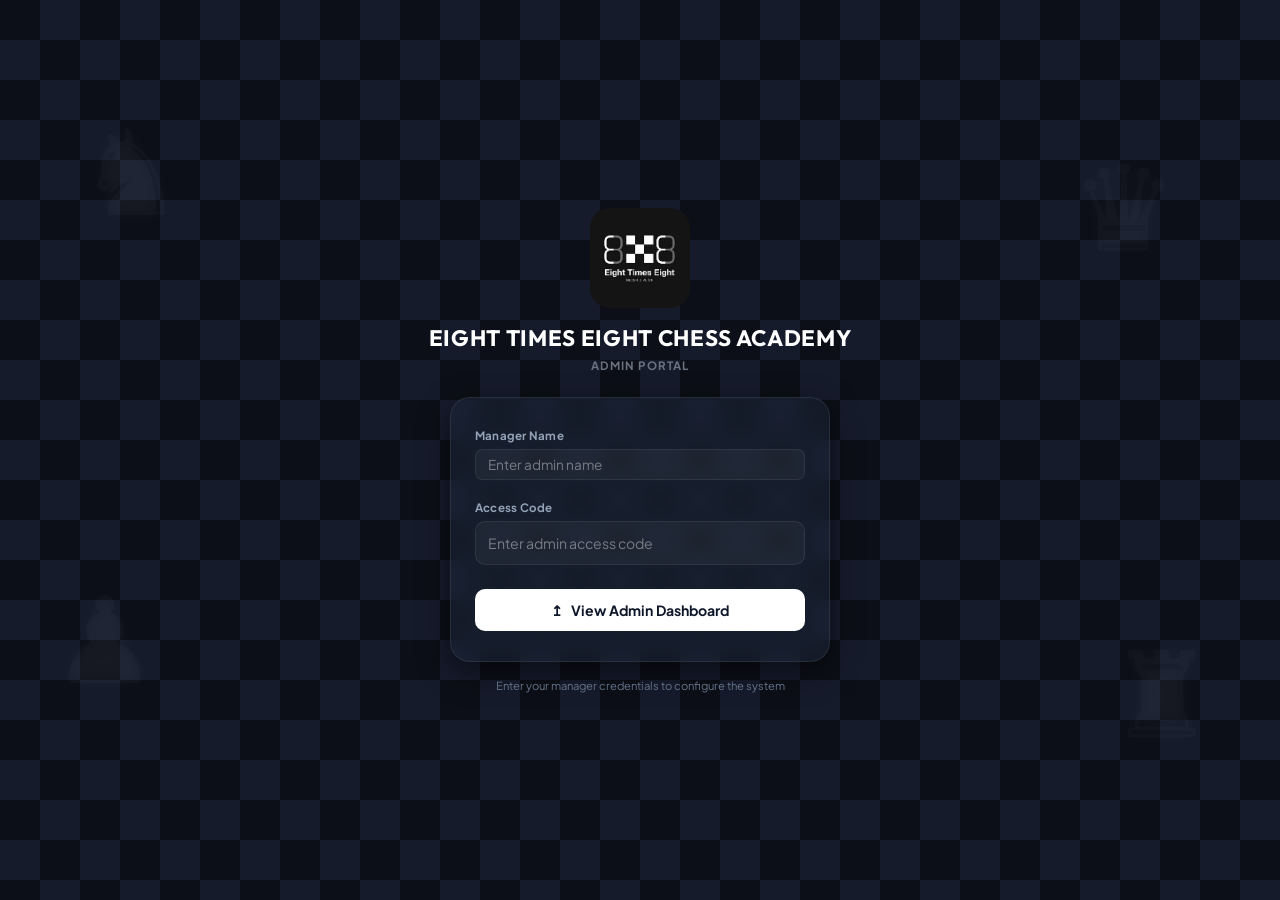
==== admin.html @ 0e896270 "feat: implement Send 1-Hour Reminder modal button and automated WhatsApp booking alert for tutors" ====
<!DOCTYPE html>
<html lang="en">
<head>
  <meta charset="UTF-8">
  <meta name="viewport" content="width=device-width, initial-scale=1.0">
  <title>Eight Times Eight Chess Academy - Admin Portal</title>
  <link rel="icon" type="image/png" href="favicon.png">
  <link rel="stylesheet" href="style.css?v=5">
  <script>
    window.addEventListener('error', function(e) {
      let errorDiv = document.getElementById('global-error-banner');
      if (!errorDiv) {
        errorDiv = document.createElement('div');
        errorDiv.id = 'global-error-banner';
        errorDiv.style.position = 'fixed';
        errorDiv.style.top = '0';
        errorDiv.style.left = '0';
        errorDiv.style.width = '100%';
        errorDiv.style.backgroundColor = '#dc2626';
        errorDiv.style.color = '#ffffff';
        errorDiv.style.padding = '12px 20px';
        errorDiv.style.fontSize = '0.85rem';
        errorDiv.style.fontWeight = '700';
        errorDiv.style.zIndex = '99999';
        errorDiv.style.boxShadow = '0 4px 6px rgba(0,0,0,0.1)';
        document.body.prepend(errorDiv);
      }
      errorDiv.textContent = '⚠️ JS Error: ' + e.message + ' at ' + e.filename + ':' + e.lineno;
    });
  </script>
</head>
<body>

  <!-- Toast Notification Container -->
  <div id="toast-container" class="toast-container"></div>

  <!-- LOGIN SCREEN (Checkered chess theme, default visible) -->
  <div id="login-screen">
    <!-- ♟️ Floating Chess Pieces Background Animation (Login view overlay) -->
    <div class="floating-piece" style="top: 10%; left: 6%; animation: float-slow 14s ease-in-out infinite;">♞</div>
    <div class="floating-piece" style="top: 62%; left: 4%; animation: float-medium 10s ease-in-out infinite; animation-delay: -2s;">♟</div>
    <div class="floating-piece" style="top: 14%; right: 8%; animation: float-fast 8s ease-in-out infinite; animation-delay: -4s;">♛</div>
    <div class="floating-piece" style="top: 68%; right: 5%; animation: float-slow 12s ease-in-out infinite; animation-delay: -6s;">♜</div>
    <div class="floating-piece" style="top: 38%; left: 46%; font-size: 6rem; animation: float-medium 16s ease-in-out infinite; opacity: 0.01;">♚</div>
    <div class="login-header-group">
      <div class="login-brand-logo" id="login-logo-slot">
        <!-- Logo SVG -->
        <svg xmlns="http://www.w3.org/2000/svg" viewBox="0 0 24 24" fill="none" stroke="currentColor" stroke-width="2" stroke-linecap="round" stroke-linejoin="round" style="width: 32px; height: 32px; color: #ffffff;"><rect x="3" y="3" width="18" height="18" rx="2" stroke-width="2"/><path d="M9 3v18"/><path d="M15 3v18"/><path d="M3 9h18"/><path d="M3 15h18"/></svg>
      </div>
      <h1 class="login-title" id="login-brand-name">Eight Times Eight Chess Academy</h1>
      <div class="login-subtitle">Admin Portal</div>
    </div>

    <div class="login-card">
      <form id="login-form">
        <div class="login-form-group">
          <label class="login-label" for="login-tutor-name">Manager Name</label>
          <input type="text" id="login-tutor-name" class="login-input" placeholder="Enter admin name" style="color: #ffffff !important; background: rgba(255, 255, 255, 0.04) !important;" required>
        </div>
        <div class="login-form-group" style="margin-bottom: 24px;">
          <label class="login-label" for="login-access-code">Access Code</label>
          <input type="password" id="login-access-code" class="login-input" placeholder="Enter admin access code" style="color: #ffffff !important; background: rgba(255, 255, 255, 0.04) !important;" required>
        </div>
        <button type="submit" class="login-btn">
          <span>↥</span> View Admin Dashboard
        </button>
      </form>
    </div>
    
    <div class="login-footer-text">
      Enter your manager credentials to configure the system
    </div>
  </div>

  <!-- APP CONTAINER (Hidden initially until admin signs in) -->
  <div id="app-container" style="display: none;">
    
    <!-- Sidebar Navigation -->
    <aside>
      <div class="logo-container">
        <div class="logo-icon" id="sidebar-logo-slot">
          <!-- Logo SVG -->
        </div>
        <div class="logo-text company-name-text">Eight Times Eight...</div>
      </div>
      
      <nav>
        <div class="nav-menu">
          <a class="nav-item active" data-tab="dashboard">
            <svg xmlns="http://www.w3.org/2000/svg" fill="none" viewBox="0 0 24 24" stroke="currentColor">
              <rect x="3" y="3" width="7" height="9" rx="1" stroke-width="2" stroke-linejoin="round"/>
              <rect x="14" y="3" width="7" height="5" rx="1" stroke-width="2" stroke-linejoin="round"/>
              <rect x="14" y="12" width="7" height="9" rx="1" stroke-width="2" stroke-linejoin="round"/>
              <rect x="3" y="16" width="7" height="5" rx="1" stroke-width="2" stroke-linejoin="round"/>
            </svg>
            Dashboard
          </a>
          <a class="nav-item" data-tab="mydemos">
            <svg xmlns="http://www.w3.org/2000/svg" fill="none" viewBox="0 0 24 24" stroke="currentColor">
              <path stroke-linecap="round" stroke-linejoin="round" stroke-width="2" d="M12 6.253v13m0-13C10.832 5.477 9.246 5 7.5 5S4.168 5.477 3 6.253v13C4.168 18.477 5.754 18 7.5 18s3.332.477 4.5 1.253m0-13C13.168 5.477 14.754 5 16.5 5c1.747 0 3.332.477 4.5 1.253v13C19.832 18.477 18.247 18 16.5 18c-1.746 0-3.332.477-4.5 1.253"/>
            </svg>
            All Demos
          </a>
          <a class="nav-item" data-tab="leaderboard">
            <svg xmlns="http://www.w3.org/2000/svg" fill="none" viewBox="0 0 24 24" stroke="currentColor">
              <path stroke-linecap="round" stroke-linejoin="round" stroke-width="2" d="M9 12l2 2 4-4M7.835 4.697a3.42 3.42 0 001.946-.806 3.42 3.42 0 014.438 0 3.42 3.42 0 001.946.806 3.42 3.42 0 013.138 3.138 3.42 3.42 0 00.806 1.946 3.42 3.42 0 010 4.438 3.42 3.42 0 00-.806 1.946 3.42 3.42 0 01-3.138 3.138 3.42 3.42 0 00-1.946.806 3.42 3.42 0 01-4.438 0 3.42 3.42 0 00-1.946-.806 3.42 3.42 0 01-3.138-3.138 3.42 3.42 0 00-.806-1.946 3.42 3.42 0 010-4.438 3.42 3.42 0 00.806-1.946 3.42 3.42 0 013.138-3.138z"/>
            </svg>
            Leaderboard
          </a>

          <!-- Admin Specific menu links -->
          <div class="nav-header">Admin panel</div>
          <a class="nav-item" data-tab="admin-slabs">
            <svg xmlns="http://www.w3.org/2000/svg" fill="none" viewBox="0 0 24 24" stroke="currentColor">
              <path stroke-linecap="round" stroke-linejoin="round" stroke-width="2" d="M12 6V4m0 2a2 2 0 100 4m0-4a2 2 0 110 4m-6 8a2 2 0 100-4m0 4a2 2 0 110-4m0 4v2m0-6V4m6 6v10m6-2a2 2 0 100-4m0 4a2 2 0 110-4m0 4v2m0-6V4"></path>
            </svg>
            Incentive Settings
          </a>
          <a class="nav-item" data-tab="admin-branding">
            <svg xmlns="http://www.w3.org/2000/svg" fill="none" viewBox="0 0 24 24" stroke="currentColor">
              <path stroke-linecap="round" stroke-linejoin="round" stroke-width="2" d="M7 21a4 4 0 01-4-4V5a2 2 0 012-2h4a2 2 0 012 2v12a4 4 0 01-4 4zm0 0h12a2 2 0 002-2v-4a2 2 0 00-2-2h-2.343M11 7.343l1.657-1.657a2 2 0 012.828 0l2.829 2.829a2 2 0 010 2.828l-8.486 8.485M7 17h.01"></path>
            </svg>
            Brand Settings
          </a>
          <a class="nav-item" data-tab="admin-tutors">
            <svg xmlns="http://www.w3.org/2000/svg" fill="none" viewBox="0 0 24 24" stroke="currentColor">
              <path stroke-linecap="round" stroke-linejoin="round" stroke-width="2" d="M12 4.354a4 4 0 110 5.292M15 21H3v-1a6 6 0 0112 0v1zm0 0h6v-1a6 6 0 00-9-5.197M13 7a4 4 0 11-8 0 4 4 0 018 0z"></path>
            </svg>
            Tutor Access
          </a>
          <a class="nav-item" data-tab="admin-timetable">
            <svg xmlns="http://www.w3.org/2000/svg" fill="none" viewBox="0 0 24 24" stroke="currentColor">
              <path stroke-linecap="round" stroke-linejoin="round" stroke-width="2" d="M8 12h.01M12 12h.01M16 12h.01M21 12c0 4.418-4.03 8-9 8a9.863 9.863 0 01-4.255-.949L3 20l1.395-3.72C3.512 15.042 3 13.574 3 12c0-4.418 4.03-8 9-8s9 3.582 9 8z"></path>
            </svg>
            Invite Template
          </a>
        </div>
      </nav>
      
      <!-- Sidebar Profile Card -->
      <div class="sidebar-footer">
        <!-- Tutor select switcher to view individual dashboard stats -->
        <div class="tutor-picker-container" id="admin-tutor-swapper-box" style="margin-bottom:12px;">
          <label class="picker-label" for="tutor-profile-select">View statistics for</label>
          <select id="tutor-profile-select" class="custom-select tutor-select-el"></select>
        </div>

        <div class="profile-card">
          <img class="profile-avatar" id="sidebar-user-avatar" src="" alt="Admin Avatar">
          <div class="profile-info">
            <span class="profile-name" id="sidebar-user-name">Loading...</span>
            <span class="profile-role">Academy Manager</span>
          </div>
        </div>
        
        <div class="signout-btn" id="sidebar-signout-btn">
          <svg xmlns="http://www.w3.org/2000/svg" fill="none" viewBox="0 0 24 24" stroke="currentColor" style="width: 16px; height: 16px;">
            <path stroke-linecap="round" stroke-linejoin="round" stroke-width="2" d="M17 16l4-4m0 0l-4-4m4 4H7m6 4v1a3 3 0 01-3 3H6a3 3 0 01-3-3V7a3 3 0 013-3h4a3 3 0 013 3v1"/>
          </svg>
          Sign out
        </div>
      </div>
    </aside>
    
    <!-- Main Pane -->
    <main>
      
      <header>
        <div class="header-title-area">
          <h1 id="main-header-title">Welcome back, Admin</h1>
          <p id="main-header-subtitle">Academy Dashboard Overview</p>
        </div>
        
        <div style="display: flex; align-items: center; gap: 16px;">
          <div class="date-switcher">
            <button class="date-switcher-btn" id="date-switcher-prev">‹</button>
            <span class="date-switcher-value" id="date-switcher-month">July 2026</span>
            <button class="date-switcher-btn" id="date-switcher-next">›</button>
          </div>
          
          <div class="sync-loader" id="sheets-sync-status" style="display: none;">
            <div class="spinner"></div>
            <span>Syncing Sheets...</span>
          </div>
        </div>
      </header>

      <!-- Warning alert banner -->
      <div class="alert-banner" id="dashboard-alert-banner" style="display: none;">
        <span>⚠️</span>
        <span id="dashboard-alert-text">-</span>
      </div>

      <!-- VIEW: ADMIN DASHBOARD -->
      <section id="dashboard-view" class="view-section active">
        
        <div class="kpi-grid">
          <div class="kpi-card demos-done">
            <div class="kpi-icon-wrapper">
              <svg class="icon" fill="none" viewBox="0 0 24 24" stroke="currentColor"><path stroke-linecap="round" stroke-linejoin="round" d="M9 12l2 2 4-4m6 2a9 9 0 11-18 0 9 9 0 0118 0z"></path></svg>
            </div>
            <div class="kpi-text-group">
              <span class="kpi-title">Demos Done</span>
              <span class="kpi-value" id="dash-demos-done">0</span>
            </div>
          </div>

          <div class="kpi-card demos-converted">
            <div class="kpi-icon-wrapper">
              <svg class="icon" fill="none" viewBox="0 0 24 24" stroke="currentColor"><path stroke-linecap="round" stroke-linejoin="round" d="M13 7h8m0 0v8m0-8l-8 8-4-4-6 6"></path></svg>
            </div>
            <div class="kpi-text-group">
              <span class="kpi-title">Converted Demos</span>
              <span class="kpi-value" id="dash-demos-converted">0</span>
            </div>
          </div>

          <div class="kpi-card demos-not-done">
            <div class="kpi-icon-wrapper">
              <svg class="icon" fill="none" viewBox="0 0 24 24" stroke="currentColor"><path stroke-linecap="round" stroke-linejoin="round" d="M12 8v4l3 3m6-3a9 9 0 11-18 0 9 9 0 0118 0z"></path></svg>
            </div>
            <div class="kpi-text-group">
              <span class="kpi-title">Demos Not Done</span>
              <span class="kpi-value" id="dash-demos-not-done">0</span>
            </div>
          </div>

          <div class="kpi-card demos-cancelled">
            <div class="kpi-icon-wrapper">
              <svg class="icon" fill="none" viewBox="0 0 24 24" stroke="currentColor"><path stroke-linecap="round" stroke-linejoin="round" d="M10 14l2-2m0 0l2-2m-2 2l-2-2m2 2l2 2m7-2a9 9 0 11-18 0 9 9 0 0118 0z"></path></svg>
            </div>
            <div class="kpi-text-group">
              <span class="kpi-title">Demos Cancelled</span>
              <span class="kpi-value" id="dash-demos-cancelled">0</span>
            </div>
          </div>

          <div class="kpi-card current-slab">
            <div class="kpi-icon-wrapper">
              <span class="currency-symbol" style="font-size:1.2rem; font-weight:700;">₹</span>
            </div>
            <div class="kpi-text-group">
              <span class="kpi-title">Current Slab</span>
              <span class="kpi-value" id="dash-current-slab">₹0</span>
            </div>
          </div>

          <div class="kpi-card incentive-earned">
            <div class="kpi-icon-wrapper">
              <svg class="icon" fill="none" viewBox="0 0 24 24" stroke="currentColor"><path stroke-linecap="round" stroke-linejoin="round" d="M12 8c-1.657 0-3 .895-3 2s1.343 2 3 2 3 .895 3 2-1.343 2-3 2m0-8c1.11 0 2.08.402 2.599 1M12 8V7m0 1v8m0 0v1m0-1c-1.11 0-2.08-.402-2.599-1M21 12a9 9 0 11-18 0 9 9 0 0118 0z"></path></svg>
            </div>
            <div class="kpi-text-group">
              <span class="kpi-title">Incentive Earned</span>
              <span class="kpi-value" id="dash-incentive-earned">₹0</span>
            </div>
          </div>

          <div class="kpi-card today-demos">
            <div class="kpi-icon-wrapper">
              <svg class="icon" fill="none" viewBox="0 0 24 24" stroke="currentColor"><path stroke-linecap="round" stroke-linejoin="round" d="M8 7V3m8 4V3m-9 8h10M5 21h14a2 2 0 002-2V7a2 2 0 00-2-2H5a2 2 0 00-2 2v12a2 2 0 002 2z"></path></svg>
            </div>
            <div class="kpi-text-group">
              <span class="kpi-title">Today's Demos</span>
              <span class="kpi-value" id="dash-today-demos">0</span>
            </div>
          </div>

          <div class="kpi-card total-demos">
            <div class="kpi-icon-wrapper">
              <svg class="icon" fill="none" viewBox="0 0 24 24" stroke="currentColor"><path stroke-linecap="round" stroke-linejoin="round" d="M9 12l2 2 4-4M7.835 4.697a3.42 3.42 0 001.946-.806 3.42 3.42 0 014.438 0 3.42 3.42 0 001.946.806 3.42 3.42 0 013.138 3.138 3.42 3.42 0 00.806 1.946 3.42 3.42 0 010 4.438 3.42 3.42 0 00-.806 1.946 3.42 3.42 0 01-3.138 3.138 3.42 3.42 0 00-1.946.806 3.42 3.42 0 01-4.438 0 3.42 3.42 0 00-1.946-.806 3.42 3.42 0 01-3.138-3.138 3.42 3.42 0 00-.806-1.946 3.42 3.42 0 010-4.438 3.42 3.42 0 00.806-1.946 3.42 3.42 0 013.138-3.138z"></path></svg>
            </div>
            <div class="kpi-text-group">
              <span class="kpi-title">Total Demos</span>
              <span class="kpi-value" id="dash-total-demos">0</span>
            </div>
          </div>
        </div>

        <div class="dashboard-grid">
          <!-- Left: circle gauge -->
          <div class="card-panel">
            <div class="panel-header">
              <h3 class="panel-title">Conversion Percentage</h3>
            </div>
            <div class="circular-progress-card">
              <div class="circular-progress">
                <svg>
                  <circle class="bg-ring" cx="80" cy="80" r="75" />
                  <circle class="progress-ring" id="dash-circle-ring" cx="80" cy="80" r="75" />
                </svg>
                <div class="progress-text-center">
                  <span class="progress-number" id="dash-circle-number">0.0%</span>
                  <span class="progress-label">Conversion</span>
                </div>
              </div>
            </div>
            
            <!-- Top 5 Tutors -->
            <div style="margin-top: 15px; border-top:1px solid var(--border-color); padding-top:20px;">
              <h4 style="font-size:0.8rem; font-weight:700; text-transform:uppercase; color:var(--text-muted); margin-bottom:12px; display:flex; align-items:center; gap:6px;">
                <span>🔥</span> Top 5 Tutors (Motivation Panel)
              </h4>
              <div id="mini-leaderboard-container"></div>
            </div>
          </div>

          <!-- Right: slabs progress -->
          <div class="card-panel">
            <div class="panel-header">
              <h3 class="panel-title">Incentive Slabs Progress</h3>
            </div>
            <div class="incentive-slabs-container" id="dash-slabs-progress-container"></div>
          </div>
        </div>

        <!-- Tutor Performance Bar Chart (Admin Only) -->
        <div class="card-panel">
          <div class="panel-header" style="margin-bottom: 15px;">
            <h3 class="panel-title">Tutor Conversion Rates Chart</h3>
          </div>
          <div class="chart-container" id="admin-chart-container">
            <!-- Dynamic CSS Bar Chart populated by app.js -->
          </div>
        </div>

        <!-- Simulator -->
        <div class="card-panel">
          <div class="panel-header">
            <h3 class="panel-title">Incentive Predictor & Simulator</h3>
          </div>
          <div class="admin-grid" style="grid-template-columns: 1fr 1fr; gap: 30px;">
            <div>
              <div class="form-group">
                <div style="display:flex; justify-content:space-between;">
                  <label for="sim-demos">Simulate Completed Demos</label>
                  <span style="font-weight:700; color:var(--brand-secondary);" id="sim-demos-val">0</span>
                </div>
                <input type="range" id="sim-demos" class="filter-input" min="0" max="60" value="0" style="padding:0; margin:8px 0;">
              </div>
              <div class="form-group">
                <div style="display:flex; justify-content:space-between;">
                  <label for="sim-conversion">Simulate Conversion %</label>
                  <span style="font-weight:700; color:var(--brand-secondary);" id="sim-conversion-val">0%</span>
                </div>
                <input type="range" id="sim-conversion" class="filter-input" min="0" max="100" value="0" style="padding:0; margin:8px 0;">
              </div>
            </div>
            <div style="background-color:#f9fafb; border: 1px solid var(--border-color); border-radius: 12px; padding: 20px;">
              <div style="display:flex; justify-content:space-between; margin-bottom: 10px;">
                <span style="font-size:0.85rem; color:var(--text-muted);">Simulated Slab:</span>
                <span id="sim-projected-slab" style="font-weight:700;">None</span>
              </div>
              <div style="display:flex; justify-content:space-between; margin-bottom: 15px; align-items:center;">
                <span style="font-size:0.85rem; font-weight:700;">Projected Incentive:</span>
                <span id="sim-projected-incentive" style="font-size:1.6rem; font-weight:700; color:var(--color-success);">₹0</span>
              </div>
              <div id="sim-projected-tip" style="font-size:0.8rem; color:var(--text-muted); border-left:3px solid var(--brand-secondary); padding-left:10px; line-height:1.4;">
                Slide values to preview slab tiers.
              </div>
            </div>
          </div>
        </div>

      </section>

      <!-- VIEW: ALL DEMOS (Image 5) -->
      <section id="mydemos-view" class="view-section">
        <div class="card-panel">
          <div class="panel-header" style="margin-bottom: 15px;">
            <div>
              <h2 style="font-family: var(--font-heading); font-size: 1.4rem; font-weight: 700;">All Demos</h2>
              <p style="color:var(--text-muted); font-size:0.82rem; margin-top:2px;">Central database log containing tutor sessions</p>
            </div>
            <div style="display:flex; gap:10px;">
              <input type="file" id="demo-file-input" accept=".csv, .xlsx, .xls" style="display:none;">
              <button class="btn" id="copy-booking-link-btn" style="background-color: var(--card-bg); border: 1px solid var(--border-color); color: var(--text-main);">🔗 Copy Booking Link</button>
              <button class="btn" id="bulk-import-btn">Bulk Import Demos</button>
              <button class="btn" id="download-template-btn" style="background-color: var(--brand-secondary); color: white;">📥 Get Import Template</button>
              <button class="btn" id="export-demos-btn">Export to Excel</button>
              <button class="btn btn-danger" id="bulk-delete-btn" style="display:none;">🗑️ Delete Selected (0)</button>
              <button class="btn btn-primary" id="add-demo-btn">+ Add Demo</button>
            </div>
          </div>

          <!-- Filters -->
          <div class="filter-bar">
            <input type="text" id="demo-search-input" class="filter-input" placeholder="Search student or tutor...">
            <select id="demo-filter-range" class="filter-select">
              <option value="MONTH" selected>This Month (Monthly)</option>
              <option value="WEEK">This Week (Weekly)</option>
              <option value="DAY">Today (Daily)</option>
              <option value="ALL">All Time</option>
            </select>
            <select id="demo-filter-status" class="filter-select">
              <option value="ALL">All Status</option>
              <option value="Demo Done">Demo Done</option>
              <option value="Demo Not Done">Demo Not Done</option>
              <option value="Converted">Converted</option>
              <option value="Cancelled">Cancelled</option>
            </select>
          </div>

          <div class="table-container">
            <table class="custom-table" id="demos-table">
              <thead id="demos-table-head">
                <!-- Javascript fills table -->
              </thead>
              <tbody id="demos-table-body"></tbody>
            </table>
          </div>
        </div>
      </section>

      <!-- VIEW: LEADERBOARD (Image 3) -->
      <section id="leaderboard-view" class="view-section">
        <div class="card-panel">
          <div class="panel-header" style="margin-bottom: 20px;">
            <div>
              <h2 style="font-family: var(--font-heading); font-size: 1.4rem; font-weight: 700; margin-bottom: 4px;">Leaderboard</h2>
              <button class="btn btn-sm" id="download-payroll-btn">📥 Download Payroll CSV</button>
            </div>
            <div class="tab-pills" id="leaderboard-tab-pills">
              <button class="tab-pill active" data-sort="conversion">Conversion %</button>
              <button class="tab-pill" data-sort="incentive">Incentive</button>
              <button class="tab-pill" data-sort="completed">Completed</button>
              <button class="tab-pill" data-sort="converted">Converted</button>
            </div>
          </div>

          <div class="table-container">
            <table class="custom-table">
              <thead>
                <tr>
                  <th style="width: 70px;">#</th>
                  <th>Tutor</th>
                  <th>Completed</th>
                  <th>Converted</th>
                  <th>Conv %</th>
                  <th>Incentive</th>
                </tr>
              </thead>
              <tbody id="leaderboard-rows-container"></tbody>
            </table>
          </div>
        </div>
      </section>

      <!-- VIEW: ADMIN INCENTIVE SETTINGS -->
      <section id="admin-slabs-view" class="view-section">
        <div class="card-panel">
          <div class="panel-header">
            <div>
              <h2 style="font-family: var(--font-heading); font-size: 1.4rem; font-weight: 700;">Incentive Settings</h2>
              <p style="color:var(--text-muted); font-size:0.82rem; margin-top:2px;">Define completed demo counts and conversion percentage targets</p>
            </div>
            <button class="btn btn-primary" id="admin-add-slab-btn">+ Add Slab</button>
          </div>
          <div class="slab-list" id="admin-slabs-list"></div>
        </div>
      </section>

      <!-- VIEW: ADMIN BRANDING SETTINGS -->
      <section id="admin-branding-view" class="view-section">
        <div class="admin-grid">
          
          <div class="card-panel">
            <div class="panel-header">
              <h3 class="panel-title">White-Label Configurations</h3>
            </div>
            
            <form id="branding-form">
              <div class="form-group">
                <label for="brand-name">Organization Name</label>
                <input type="text" id="brand-name" class="form-control" required>
              </div>

              <div class="form-row">
                <div class="form-group">
                  <label for="brand-currency">Currency Symbol</label>
                  <input type="text" id="brand-currency" class="form-control" required>
                </div>
                <div class="form-group">
                  <label for="brand-logo-file" style="color:var(--brand-secondary)">📁 Upload Custom Logo Image</label>
                  <input type="file" id="brand-logo-file" class="form-control" accept="image/*" style="padding: 6px 14px;">
                </div>
              </div>

              <div class="form-group" style="margin-top: 10px;">
                <label>Theme Colors</label>
                <div class="form-row">
                  <div class="form-group" style="flex-direction:row; align-items:center; gap:8px;">
                    <input type="color" id="color-primary" style="width:36px; height:36px; border:none; cursor:pointer;">
                    <span>Primary Accent</span>
                  </div>
                  <div class="form-group" style="flex-direction:row; align-items:center; gap:8px;">
                    <input type="color" id="color-secondary" style="width:36px; height:36px; border:none; cursor:pointer;">
                    <span>Secondary Accent</span>
                  </div>
                </div>
              </div>

              <!-- Supabase Connector Configuration (Exclusive Backend) -->
              <div id="settings-group-supabase" class="connector-settings-group" style="margin-top: 15px; border-top: 1px solid var(--border-color); padding-top: 20px;">
                <div class="form-group">
                  <label for="brand-supabase-url" style="color:var(--brand-secondary); font-weight: 700;">⚡ Supabase Project URL</label>
                  <input type="text" id="brand-supabase-url" class="form-control" placeholder="https://xyz.supabase.co">
                </div>
                <div class="form-group" style="margin-top: 10px;">
                  <label for="brand-supabase-key" style="color:var(--brand-secondary); font-weight: 700;">🔑 Supabase Anon public API Key</label>
                  <input type="text" id="brand-supabase-key" class="form-control" placeholder="eyJhbGciOiJIUzI1NiIsInR5cCI6IkpXVCJ9...">
                </div>
              </div>

              <!-- Automated WhatsApp Reminders (UltraMsg API) -->
              <div class="form-group" style="margin-top: 25px; border-top: 1px solid var(--border-color); padding-top: 20px;">
                <h4 style="font-family: var(--font-heading); font-size: 1.1rem; font-weight: 700; margin-bottom: 12px; color: var(--brand-secondary);">🤖 Automated WhatsApp Reminders (UltraMsg API)</h4>
                <div class="form-group" style="display:flex; flex-direction:row; align-items:center; gap:8px; margin-bottom: 15px;">
                  <input type="checkbox" id="brand-whatsapp-enabled" style="width:18px; height:18px; cursor:pointer;">
                  <label for="brand-whatsapp-enabled" style="font-weight:bold; cursor:pointer; margin:0;">Enable Automated WhatsApp Reminders</label>
                </div>
                <div class="form-group" style="margin-bottom: 12px;">
                  <label for="brand-whatsapp-instance" style="font-weight:700;">UltraMsg Instance ID</label>
                  <input type="text" id="brand-whatsapp-instance" class="form-control" placeholder="e.g. instance12345">
                </div>
                <div class="form-group" style="margin-bottom: 12px;">
                  <label for="brand-whatsapp-token" style="font-weight:700;">UltraMsg API Token</label>
                  <input type="password" id="brand-whatsapp-token" class="form-control" placeholder="e.g. abcd1234efgh5678">
                </div>
                <div class="form-group">
                  <label for="brand-whatsapp-test-num" style="font-weight:700;">Test Mobile Number (with country code, e.g. 919876543210)</label>
                  <div style="display:flex; gap:8px; align-items:center;">
                    <input type="text" id="brand-whatsapp-test-num" class="form-control" placeholder="e.g. 919876543210" style="flex-grow:1;">
                    <button type="button" class="btn" id="whatsapp-test-btn" style="white-space:nowrap; padding:8px 16px;">Send Test</button>
                  </div>
                </div>
              </div>

              <div class="form-group" style="margin-top: 15px;">
                <div style="margin-top: 8px; display: flex; align-items: center; gap: 10px; flex-wrap: wrap;">
                  <button type="button" class="btn btn-sm" id="test-connection-btn">🔌 Test Connection</button>
                  <button type="button" class="btn btn-sm" id="copy-key-btn" style="background: rgba(255,255,255,0.05); border: 1px solid var(--border-color); color: var(--text-main);">📋 Copy Key for mockData.js</button>
                  <span id="connection-status-msg" style="font-size: 0.8rem; font-weight: 700;"></span>
                </div>
              </div>

              <div style="display:flex; gap:10px; margin-top: 20px;">
                <button type="submit" class="btn btn-primary" style="flex-grow: 1;">Save Brand Settings</button>
                <button type="button" class="btn" id="reset-branding-btn">Reset Defaults</button>
              </div>
              <div style="margin-top: 10px;">
                <button type="button" class="btn btn-danger" id="clear-database-btn" style="width: 100%;">Wipe Tutors & Demos Data</button>
              </div>
            </form>
          </div>

          <!-- Slots and Agents Management -->
          <div class="card-panel">
            <div class="panel-header">
              <h3 class="panel-title">Manage Dropdown Options</h3>
            </div>
            <div style="display: grid; grid-template-columns: 1fr 1fr; gap: 20px;">
              <!-- Slots Manager -->
              <div>
                <h4 style="font-size: 0.9rem; font-weight: bold; margin-bottom: 10px; color: var(--brand-secondary);">Slots List</h4>
                <div style="display: flex; gap: 8px; margin-bottom: 10px;">
                  <input type="text" id="new-slot-input" class="form-control" placeholder="e.g. Slot 49" style="padding: 4px 8px; font-size: 0.85rem;">
                  <button type="button" class="btn btn-sm btn-primary" id="add-slot-btn">Add</button>
                </div>
                <div id="slots-manager-list" style="max-height: 200px; overflow-y: auto; border: 1px solid var(--border-color); border-radius: 8px; padding: 8px; background: var(--card-bg); margin-bottom: 10px;">
                  <!-- Dynamic slots with delete buttons -->
                </div>
                <div style="display: flex; flex-direction: column; gap: 4px; border-top: 1px dashed var(--border-color); padding-top: 8px;">
                  <span style="font-size:0.75rem; color:var(--text-muted); font-weight:700;">📂 Bulk Add Slots (CSV / TXT)</span>
                  <div style="display:flex; gap:8px; align-items:center;">
                    <input type="file" id="bulk-slots-file" accept=".csv,.txt" style="display:none;">
                    <button type="button" class="btn btn-sm" id="bulk-slots-upload-btn" style="background:rgba(255,255,255,0.05); border:1px solid var(--border-color); color:var(--text-main); font-size:0.75rem; padding:4px 10px;">Choose File</button>
                    <span style="font-size:0.7rem; color:var(--text-muted);">One slot name per line</span>
                  </div>
                </div>
              </div>
              
              <!-- Sales Manager -->
              <div>
                <h4 style="font-size: 0.9rem; font-weight: bold; margin-bottom: 10px; color: var(--brand-secondary);">Sales List</h4>
                <div style="display: flex; gap: 8px; margin-bottom: 10px;">
                  <input type="text" id="new-sales-input" class="form-control" placeholder="Name (e.g. Amit)" style="flex: 2; padding: 4px 8px; font-size: 0.85rem;">
                  <input type="text" id="new-sales-code-input" class="form-control" placeholder="Code (e.g. 1234)" style="flex: 1; padding: 4px 8px; font-size: 0.85rem;">
                  <button type="button" class="btn btn-sm btn-primary" id="add-sales-btn">Add</button>
                </div>
                <div id="sales-manager-list" style="max-height: 150px; overflow-y: auto; border: 1px solid var(--border-color); border-radius: 8px; padding: 8px; background: var(--card-bg); margin-bottom: 12px;">
                  <!-- Dynamic sales representatives with delete buttons -->
                </div>
                
                <h4 style="font-size: 0.9rem; font-weight: bold; margin-bottom: 6px; color: var(--brand-secondary);">Sales Access Code</h4>
                <input type="text" id="sales-access-code-input" class="form-control" placeholder="e.g. AGENT123" style="padding: 4px 8px; font-size: 0.85rem;">
              </div>
            </div>
          </div>

          <!-- Login Preview -->
          <div class="card-panel">
            <div class="panel-header">
              <h3 class="panel-title">Branded Login Screen Preview</h3>
            </div>
            <div style="background-color:#0c0f17; border-radius:12px; padding:20px; display:flex; flex-direction:column; align-items:center; gap:10px; border: 1px solid var(--border-color);">
              <div class="logo-icon" id="preview-logo-slot" style="background-color:#1e293b;"></div>
              <div class="logo-text" id="preview-brand-name" style="color:white; font-size:0.85rem; text-align:center; max-width:180px;">EIGHT TIMES EIGHT CHESS ACADEMY</div>
              <div style="font-size:0.6rem; color:#94a3b8; font-weight:700; text-transform:uppercase;">TUTOR PORTAL</div>
              
              <div style="width:100%; display:flex; flex-direction:column; gap:6px; margin-top:10px;">
                <input type="text" style="background:rgba(255,255,255,0.03); border:1px solid rgba(255,255,255,0.1); padding:8px; border-radius:6px; font-size:0.7rem; color:white;" value="Tutor Name" disabled>
                <input type="password" style="background:rgba(255,255,255,0.03); border:1px solid rgba(255,255,255,0.1); padding:8px; border-radius:6px; font-size:0.7rem; color:white;" value="••••••••" disabled>
                <button type="button" style="background-color:white; color:#0f172a; border:none; padding:8px; border-radius:6px; font-size:0.7rem; font-weight:700;">View My Demos</button>
              </div>
            </div>
          </div>

        </div>

        <!-- Custom Slot Zoom Links Settings -->
        <div class="card-panel" style="margin-top: 20px;">
          <div class="panel-header" style="display:flex; justify-content:space-between; align-items:center;">
            <div>
              <h3 class="panel-title">Custom Slot Zoom Links</h3>
              <p style="color:var(--text-muted); font-size:0.82rem; margin-top:2px;">Configure custom Zoom or trial links for your slots. Slots defined here will populate your "Slot" dropdown selectors.</p>
            </div>
            <button type="button" class="btn btn-primary" id="add-new-slot-link-btn">+ Add Slot Link</button>
          </div>
          
          <div style="overflow-x:auto; margin-top: 15px;">
            <table style="width:100%; border-collapse:collapse;">
              <thead>
                <tr>
                  <th style="width:200px; text-align:left;">Slot Name</th>
                  <th style="text-align:left;">Student Join Link</th>
                  <th style="text-align:left;">Teacher Start Link (Optional)</th>
                  <th style="width:120px; text-align:center;">Actions</th>
                </tr>
              </thead>
              <tbody id="slot-links-settings-tbody">
                <!-- Dynamic slot links rows -->
              </tbody>
            </table>
          </div>
        </div>
      </section>

      <!-- VIEW: ADMIN TUTORS ACCESS -->
      <section id="admin-tutors-view" class="view-section">
        <div class="card-panel">
          <div class="panel-header">
            <div>
              <h2 style="font-family: var(--font-heading); font-size: 1.4rem; font-weight: 700;">Tutors & Credentials</h2>
              <p style="color:var(--text-muted); font-size:0.82rem; margin-top:2px;">Configure tutor logins and manage access credentials</p>
            </div>
            <div style="display:flex; gap:10px;">
              <button class="btn" id="bulk-import-tutors-btn">Bulk Import Tutors</button>
              <button class="btn btn-primary" id="admin-add-tutor-btn">+ Add Tutor</button>
            </div>
          </div>
          <div class="table-container">
            <table class="custom-table">
              <thead>
                <tr>
                  <th>Name</th>
                  <th>Role</th>
                  <th>Access Code</th>
                  <th style="width:100px;">Actions</th>
                </tr>
              </thead>
              <tbody id="admin-tutors-table-body"></tbody>
            </table>
          </div>
        </div>
      </section>

      <!-- VIEW: INVITE TEMPLATE -->
      <section id="admin-timetable-view" class="view-section">
        <div class="card-panel">
          <div class="panel-header">
            <div>
              <h2 style="font-family: var(--font-heading); font-size: 1.4rem; font-weight: 700;">WhatsApp Invite Template</h2>
              <p style="color:var(--text-muted); font-size:0.82rem; margin-top:2px;">Customize the message template sent to parents. Click Save to apply.</p>
            </div>
            <button class="btn btn-primary" id="save-invite-template-btn">Save Template</button>
          </div>

          <div style="margin-top: 20px;">
            <div class="form-group">
              <label for="invite-template-textarea" style="font-weight: 700; margin-bottom: 8px; display: block;">Message Template</label>
              <textarea id="invite-template-textarea" class="form-control" style="width: 100%; min-height: 250px; font-family: monospace; font-size: 0.9rem; line-height: 1.5; padding: 12px; resize: vertical; color: var(--text-main); background: var(--surface-color); border: 1.5px solid var(--border-color); border-radius: 8px;" placeholder="Enter message template..."></textarea>
            </div>
            
            <div style="margin-top: 15px; background: rgba(255,255,255,0.02); border: 1px dashed rgba(255,255,255,0.1); border-radius: 8px; padding: 12px;">
              <h4 style="font-size: 0.85rem; font-weight: 700; color: var(--brand-secondary); margin-bottom: 6px;">Available Placeholders:</h4>
              <ul style="font-size: 0.78rem; color: var(--text-muted); padding-left: 20px; line-height: 1.6; list-style: disc;">
                <li><strong>{DATE}</strong> - The scheduled date of the demo class (e.g. 11/08/26)</li>
                <li><strong>{TIME}</strong> - The scheduled time of the demo class (e.g. 9:00 PM IST)</li>
                <li><strong>{SLOT}</strong> - The slot identifier (e.g. Slot 22)</li>
                <li><strong>{LINK}</strong> - The class Zoom / Google Meet / class URL (e.g. https://eighttimeseight.onlineclass.site/joinPublic/...)</li>
                <li><strong>{STUDENT}</strong> - The student's name</li>
                <li><strong>{TUTOR}</strong> - The assigned tutor's name</li>
              </ul>
            </div>
          </div>
        </div>
      </section>

    </main>
  </div>

  <!-- MODALS (Slabs, Tutors, Demos, notes edit) -->
  <div class="modal-backdrop" id="slab-modal">
    <div class="modal-content">
      <div class="modal-header">
        <h4 class="modal-title" id="slab-modal-title">Add Incentive Slab</h4>
        <button class="modal-close" type="button" id="slab-modal-close">✕</button>
      </div>
      <form id="slab-form">
        <div class="modal-body">
          <input type="hidden" id="slab-id">
          <div class="form-group">
            <label for="slab-rate">Incentive Per Converted Demo (<span class="currency-symbol">₹</span>)</label>
            <input type="number" id="slab-rate" class="form-control" required min="0">
          </div>
          <div class="form-row">
            <div class="form-group">
              <label for="slab-min-demos">Min Completed Demos</label>
              <input type="number" id="slab-min-demos" class="form-control" required min="0">
            </div>
            <div class="form-group">
              <label for="slab-min-conversion">Min Conversion %</label>
              <input type="number" id="slab-min-conversion" class="form-control" required min="0" max="100">
            </div>
          </div>
          <div class="form-group" style="flex-direction:row; align-items:center; gap:12px; margin-top: 10px;">
            <label class="switch">
              <input type="checkbox" id="slab-enabled" checked>
              <span class="slider-toggle"></span>
            </label>
            <span style="font-weight:600; font-size:0.85rem;">Enable Slab?</span>
          </div>
        </div>
        <div class="modal-footer">
          <button type="button" class="btn" id="slab-modal-cancel">Cancel</button>
          <button type="submit" class="btn btn-primary">Save Slab</button>
        </div>
      </form>
    </div>
  </div>

  <div class="modal-backdrop" id="tutor-modal">
    <div class="modal-content">
      <div class="modal-header">
        <h4 class="modal-title" id="tutor-modal-title">Add Tutor Profile</h4>
        <button class="modal-close" type="button" id="tutor-modal-close">✕</button>
      </div>
      <form id="tutor-form">
        <div class="modal-body">
          <input type="hidden" id="tutor-form-id">
          <div class="form-group">
            <label for="tutor-form-name">Tutor Full Name</label>
            <input type="text" id="tutor-form-name" class="form-control" required>
          </div>
          <div class="form-group">
            <label for="tutor-form-code">Access Code</label>
            <input type="text" id="tutor-form-code" class="form-control" required>
          </div>
          <div class="form-group" style="margin-top: 10px;">
            <label for="tutor-form-languages">Languages Spoken</label>
            <input type="text" id="tutor-form-languages" class="form-control" placeholder="e.g. English, Hindi, Tamil" required>
          </div>
          <div class="form-group" style="margin-top: 10px;">
            <label for="tutor-form-phone">Tutor WhatsApp Phone (e.g. +919876543210)</label>
            <input type="text" id="tutor-form-phone" class="form-control" placeholder="e.g. +919876543210" required>
          </div>
          <div class="form-group" style="margin-top: 10px;">
            <label for="tutor-form-role">User Role</label>
            <select id="tutor-form-role" class="form-control">
              <option value="tutor">Tutor</option>
              <option value="sales">Sales</option>
              <option value="demo_manager">Demo Manager</option>
              <option value="admin">Admin</option>
            </select>
          </div>
        </div>
        <div class="modal-footer">
          <button type="button" class="btn" id="tutor-modal-cancel">Cancel</button>
          <button type="submit" class="btn btn-primary">Save Tutor</button>
        </div>
      </form>
    </div>
  </div>

  <div class="modal-backdrop" id="demo-modal">
    <div class="modal-content">
      <div class="modal-header">
        <h4 class="modal-title" id="demo-modal-title">Add Demo Log</h4>
        <button class="modal-close" type="button" id="demo-modal-close">✕</button>
      </div>
      <form id="demo-form">
        <div class="modal-body">
          <input type="hidden" id="demo-id">
          
          <!-- Row 1: Key Schedule Info in a single line -->
          <div class="form-row" style="display: flex; gap: 12px; flex-wrap: wrap; margin-bottom: 15px;">
            <div class="form-group" style="flex: 1; min-width: 130px;">
              <label for="demo-date-input">Demo Date</label>
              <input type="date" id="demo-date-input" class="form-control" required>
            </div>
            <div class="form-group" style="flex: 1; min-width: 100px;">
              <label for="demo-time-input">Demo Time</label>
              <input type="text" id="demo-time-input" class="form-control" placeholder="e.g. 10:00 AM" required>
            </div>
            <div class="form-group" style="flex: 1; min-width: 130px;">
              <label for="demo-slot">Demo Slot</label>
              <select id="demo-slot" class="form-control" required>
                <option value="" disabled selected>-- Select Slot --</option>
              </select>
              <div id="demo-slot-custom-container" style="display: none; margin-top: 8px;">
                <input type="text" id="demo-slot-custom" class="form-control" placeholder="Custom slot name">
              </div>
            </div>
            <div class="form-group" style="flex: 1.2; min-width: 150px;">
              <label for="demo-tutor-select">Assigned Tutor</label>
              <select id="demo-tutor-select" class="form-control tutor-select-el"></select>
            </div>
            <div class="form-group" style="flex: 1.2; min-width: 150px;">
              <label for="demo-sales-name">Sales Name</label>
              <select id="demo-sales-name" class="form-control">
                <option value="Admin">Admin</option>
                <option value="Rajesh">Rajesh</option>
                <option value="Meera">Meera</option>
                <option value="Amit">Amit</option>
                <option value="Sarah">Sarah</option>
                <option value="John">John</option>
              </select>
            </div>
          </div>

          <!-- Row 2: Student Details -->
          <div class="form-row" style="display: flex; gap: 12px; flex-wrap: wrap; margin-bottom: 15px;">
            <div class="form-group" style="flex: 2; min-width: 200px;">
              <label for="demo-student-name">Student Name</label>
              <input type="text" id="demo-student-name" class="form-control" required>
            </div>
            <div class="form-group" style="flex: 1; min-width: 150px;">
              <label for="demo-mobile-number">Mobile Number</label>
              <input type="text" id="demo-mobile-number" class="form-control" placeholder="e.g. +91 98765...">
            </div>
            <div class="form-group" style="flex: 1; min-width: 120px;">
              <label for="demo-location">Location</label>
              <input type="text" id="demo-location" class="form-control" placeholder="City/Country">
            </div>
          </div>

          <!-- Row 3: Demographics -->
          <div class="form-row" style="display: flex; gap: 12px; flex-wrap: wrap; margin-bottom: 15px;">
            <div class="form-group" style="flex: 1; min-width: 100px;">
              <label for="demo-age">Student Age</label>
              <input type="text" id="demo-age" class="form-control" placeholder="e.g. 10">
            </div>
            <div class="form-group" style="flex: 1; min-width: 120px;">
              <label for="demo-language">Language</label>
              <input type="text" id="demo-language" class="form-control" placeholder="e.g. English">
            </div>
            <div class="form-group" style="flex: 1.5; min-width: 150px;">
              <label for="demo-level">Level</label>
              <input type="text" id="demo-level" class="form-control" placeholder="e.g. Beginner/Intermediate">
            </div>
          </div>

          <!-- Row 4: Class Outcomes -->
          <div class="form-row" style="display: flex; gap: 12px; flex-wrap: wrap; margin-bottom: 15px;">
            <div class="form-group" style="flex: 1; min-width: 120px;">
              <label for="demo-revision">Revision Required?</label>
              <input type="text" id="demo-revision" class="form-control" placeholder="e.g. Yes/No">
            </div>
            <div class="form-group" style="flex: 2; min-width: 200px;">
              <label for="demo-topic-start">Topic To Start</label>
              <input type="text" id="demo-topic-start" class="form-control" placeholder="e.g. Basics, Openings">
            </div>
          </div>

          <!-- Row 5: Notes -->
          <div class="form-group" style="margin-bottom: 15px;">
            <label for="demo-feedback">Feedback & Notes</label>
            <textarea id="demo-feedback" class="form-control" style="resize:vertical; min-height:80px;" placeholder="Add class outcome notes..."></textarea>
          </div>

          <!-- Row 6: Sales Note -->
          <div class="form-group" style="margin-bottom: 15px;">
            <label for="demo-sales-note">Sales Note (One Line - Invisible to Tutors)</label>
            <input type="text" id="demo-sales-note" class="form-control" placeholder="Add custom sales-only notes here...">
          </div>
        </div>
        <div class="modal-footer">
          <button type="button" class="btn" id="demo-modal-cancel">Cancel</button>
          <button type="submit" class="btn btn-primary">Save Demo</button>
        </div>
      </form>
    </div>
  </div>

  <!-- MODAL: SLOT TIMETABLE EDIT -->
  <div class="modal-backdrop" id="slot-modal">
    <div class="modal-content">
      <div class="modal-header">
        <h4 class="modal-title">Configure Timetable Slot</h4>
        <button class="modal-close" type="button" id="slot-modal-close">✕</button>
      </div>
      <form id="slot-form">
        <div class="modal-body">
          <input type="hidden" id="slot-id-input">
          
          <div class="form-group">
            <label>Slot Identifier</label>
            <input type="text" id="slot-name-label" class="form-control" disabled style="background: rgba(255,255,255,0.05); color: #94a3b8;">
          </div>

          <div class="form-row">
            <div class="form-group">
              <label for="slot-time-input">Time</label>
              <input type="text" id="slot-time-input" class="form-control" placeholder="e.g. 11:30 PM" required>
            </div>
            <div class="form-group">
              <label for="slot-language-input">Language</label>
              <select id="slot-language-input" class="form-control" required>
                <option value="English">English</option>
                <option value="Hindi">Hindi</option>
                <option value="Tamil">Tamil</option>
                <option value="Telugu">Telugu</option>
                <option value="Kannada">Kannada</option>
                <option value="Malayalam">Malayalam</option>
                <option value="Bengali">Bengali</option>
                <option value="Spanish">Spanish</option>
                <option value="Arabic">Arabic</option>
              </select>
            </div>
          </div>

          <div class="form-group">
            <label for="slot-tutor-select">Assigned Tutor</label>
            <select id="slot-tutor-select" class="form-control"></select>
          </div>

          <div class="form-group">
            <label for="slot-zoom-input">Slot Zoom Link</label>
            <input type="url" id="slot-zoom-input" class="form-control" placeholder="https://zoom.us/j/..." required>
          </div>
        </div>
        <div class="modal-footer">
          <button type="button" class="btn" id="slot-modal-cancel">Cancel</button>
          <button type="submit" class="btn btn-primary">Save Slot Configuration</button>
        </div>
      </form>
    </div>
  </div>

  <!-- MODAL: DEMO REPORT VIEW -->
  <div class="modal-backdrop" id="report-modal">
    <div class="modal-content" style="max-width: 600px; border: 1.5px solid rgba(255,255,255,0.15);">
      <div class="modal-header" style="border-bottom: 1px solid var(--border-color); padding-bottom: 15px;">
        <h4 class="modal-title" style="display:flex; align-items:center; gap:8px;">📋 Demo Class Report Card</h4>
        <button class="modal-close" type="button" id="report-modal-close">✕</button>
      </div>
      <div class="modal-body" id="report-modal-print-area" style="padding: 20px 0; font-family: var(--font-main);">
        <!-- Printable Report Content -->
        <div style="text-align:center; margin-bottom: 20px; border-bottom: 2px solid var(--brand-secondary); padding-bottom: 15px;">
          <h2 style="font-family: var(--font-heading); font-size: 1.4rem; color: var(--text-main); margin: 0; text-transform: uppercase;" class="company-name-text">Eight Times Eight Chess Academy</h2>
          <p style="font-size: 0.8rem; color: var(--text-muted); margin-top: 4px; text-transform: uppercase; font-weight: 700; letter-spacing: 1px;">Official Evaluation & Demo Report</p>
        </div>
        
        <div style="display: grid; grid-template-columns: 1fr 1fr; gap: 15px; margin-bottom: 20px; font-size: 0.85rem;">
          <div style="background: rgba(255,255,255,0.02); border: 1px solid var(--border-color); border-radius: 8px; padding: 12px;">
            <h5 style="margin: 0 0 8px 0; color: var(--brand-secondary); font-size: 0.9rem; font-weight: 700; border-bottom: 1px dashed var(--border-color); padding-bottom: 4px;">Student Profile</h5>
            <div style="display:flex; flex-direction:column; gap:4px;">
              <span>Name: <strong id="rep-student-name" style="color:var(--text-main);">-</strong></span>
              <span>Age: <strong id="rep-student-age">-</strong></span>
              <span>Language: <strong id="rep-student-lang">-</strong></span>
              <span>Level: <strong id="rep-student-level" style="color:var(--brand-secondary);">-</strong></span>
              <span>Location: <strong id="rep-student-loc">-</strong></span>
            </div>
          </div>
          
          <div style="background: rgba(255,255,255,0.02); border: 1px solid var(--border-color); border-radius: 8px; padding: 12px;">
            <h5 style="margin: 0 0 8px 0; color: var(--brand-secondary); font-size: 0.9rem; font-weight: 700; border-bottom: 1px dashed var(--border-color); padding-bottom: 4px;">Class Particulars</h5>
            <div style="display:flex; flex-direction:column; gap:4px;">
              <span>Tutor: <strong id="rep-tutor-name" style="color:var(--text-main);">-</strong></span>
              <span>Date: <strong id="rep-class-date">-</strong></span>
              <span>Time: <strong id="rep-class-time">-</strong></span>
              <span>Slot: <strong id="rep-class-slot">-</strong></span>
              <span>Sales: <strong id="rep-agent-name">-</strong></span>
            </div>
          </div>
        </div>

        <div style="background: rgba(255,255,255,0.02); border: 1px solid var(--border-color); border-radius: 8px; padding: 15px; margin-bottom: 15px;">
          <h5 style="margin: 0 0 10px 0; color: var(--brand-secondary); font-size: 0.9rem; font-weight: 700; border-bottom: 1px dashed var(--border-color); padding-bottom: 4px;">Class Evaluation & Outcomes</h5>
          <div style="display:grid; grid-template-columns: 1fr 1fr; gap:12px; font-size: 0.85rem; margin-bottom: 10px;">
            <div>
              <span>Status:</span>
              <div id="rep-class-status" style="margin-top: 4px; display:inline-block; padding: 3px 8px; border-radius: 4px; font-weight: 700; font-size: 0.75rem;">-</div>
            </div>
            <div>
              <span>Compulsory Topic To Start:</span>
              <div style="margin-top: 4px; font-weight: 700; color: var(--text-main);" id="rep-class-topic">-</div>
            </div>
          </div>
          <div style="font-size: 0.85rem; border-top: 1px dashed var(--border-color); padding-top: 10px; margin-top: 10px;">
            <span>Revision Details:</span>
            <p id="rep-class-revision" style="margin: 4px 0 0 0; color: var(--text-muted); font-style: italic;">-</p>
          </div>
        </div>

        <div style="background: rgba(255,255,255,0.02); border: 1px solid var(--border-color); border-radius: 8px; padding: 15px; font-size: 0.9rem;">
          <h5 style="margin: 0 0 8px 0; color: var(--brand-secondary); font-size: 0.9rem; font-weight: 700; border-bottom: 1px dashed var(--border-color); padding-bottom: 4px;">Detailed Tutor Notes</h5>
          <p id="rep-class-feedback" style="margin: 4px 0 0 0; font-weight: 700; color: var(--text-main); line-height: 1.4; word-break: break-word; white-space: pre-line;">-</p>
        </div>

        <div style="background: rgba(255,255,255,0.02); border: 1px solid var(--border-color); border-radius: 8px; padding: 15px; font-size: 0.9rem; margin-top: 12px;">
          <h5 style="margin: 0 0 8px 0; color: var(--brand-secondary); font-size: 0.9rem; font-weight: 700; border-bottom: 1px dashed var(--border-color); padding-bottom: 4px;">Sales Note (Private - Hidden from Tutors)</h5>
          <p id="rep-class-sales-note" style="margin: 4px 0 0 0; font-weight: 700; color: var(--text-main); line-height: 1.4; word-break: break-word; white-space: pre-line;">-</p>
        </div>
      </div>
      
      <div class="modal-footer" style="border-top: 1px solid var(--border-color); padding-top: 15px; display:flex; gap:10px; justify-content:flex-end;">
        <button type="button" class="btn" id="report-print-btn" style="background-color: var(--brand-secondary); color: white; font-weight:bold;">🖨️ Print Report</button>
        <button type="button" class="btn" id="report-edit-btn" style="background-color: rgba(255,255,255,0.05); border:1px solid var(--border-color); color:var(--text-main);">✏️ Edit Notes</button>
        <button type="button" class="btn" id="report-modal-cancel">Close</button>
      </div>
    </div>
  </div>

  <!-- MODAL: EDIT NOTES & FEEDBACK -->
  <div class="modal-backdrop" id="feedback-modal">
    <div class="modal-content">
      <div class="modal-header">
        <h4 class="modal-title">Complete Demo Notes & Outcome</h4>
        <button class="modal-close" type="button" id="feedback-modal-close">✕</button>
      </div>
      <form id="feedback-form">
        <div class="modal-body">
          <input type="hidden" id="feedback-demo-id">
          <div class="form-group">
            <label id="feedback-student-label" style="font-size: 1.15rem; font-weight: 700; color: var(--brand-secondary);">Student: -</label>
            <p id="feedback-info-label" style="font-size:0.8rem; color:var(--text-muted); margin-top: 4px; margin-bottom:15px;">Date: - | Slot: -</p>
          </div>
          
          <div class="form-group">
            <label for="feedback-notes-input" style="font-weight:700; color: var(--brand-secondary);">📝 Feedback / Notes (Use for any IMPORTANT updates - WILL BE BOLDED)</label>
            <textarea id="feedback-notes-input" class="form-control" style="resize:vertical; min-height:80px; margin-top: 6px;" placeholder="Add class feedback notes..."></textarea>
          </div>

          <div class="form-group" style="margin-top: 15px;">
            <label for="feedback-status-select" style="font-weight:700;">Demo Status</label>
            <select id="feedback-status-select" class="form-control" style="margin-top: 6px;">
              <option value="DEMO NOT DONE">DEMO NOT DONE</option>
              <option value="DEMO DONE">DEMO DONE</option>
            </select>
          </div>

          <div class="form-group" style="margin-top: 15px;">
            <label for="feedback-revision-input" style="font-weight:700;">Revision Details (e.g. drills or topic info to revise)</label>
            <input type="text" id="feedback-revision-input" class="form-control" style="margin-top: 6px;" placeholder="Leave empty if no revision is needed">
          </div>

          <div class="form-group" style="margin-top: 15px;">
            <label for="feedback-topic-input" style="font-weight:700; color: var(--brand-secondary);">♟️ Topic To Start * (Compulsory)</label>
            <input type="text" id="feedback-topic-input" class="form-control" style="margin-top: 6px;" placeholder="e.g. Basics, Tactics, Openings, etc." required>
          </div>
        </div>
        <div class="modal-footer">
          <button type="button" class="btn" id="feedback-modal-cancel">Cancel</button>
          <button type="submit" class="btn btn-primary">Save Notes & Outcome</button>
        </div>
      </form>
    </div>
  </div>

  <!-- Supabase Client SDK -->
  <script src="https://cdn.jsdelivr.net/npm/@supabase/supabase-js@2"></script>
  <!-- Excel Spreadsheet Reader library (SheetJS) -->
  <script src="https://cdn.jsdelivr.net/npm/xlsx@0.18.5/dist/xlsx.full.min.js"></script>
  <script src="mockData.js?v=21"></script>
  <script src="app.js?v=21"></script>
</body>
</html>
---- style.css ----
/* style.css */
@import url('https://fonts.googleapis.com/css2?family=Outfit:wght@300;400;500;600;700&family=Plus+Jakarta+Sans:wght@300;400;500;600;700&display=swap');

:root {
  /* Default Branding Colors (Configurable via admin panel) */
  --brand-primary: #111827; /* Dark charcoal/black */
  --brand-secondary: #e07a5f; /* Peach/Orange accent */
  --bg-color: #f9fafb; /* Light background */
  --surface-color: #ffffff; /* White card backgrounds */
  --card-bg: #f3f4f6; /* Subtle grey panels */
  --text-main: #111827; /* Near black */
  --text-muted: #6b7280; /* Gray 500 */
  --border-color: #e5e7eb; /* Soft gray border */
  
  /* Status Colors */
  --color-success: #059669;
  --color-warning: #d97706;
  --color-danger: #dc2626;
  --color-info: #2563eb;
  
  --font-heading: 'Outfit', sans-serif;
  --font-body: 'Plus Jakarta Sans', sans-serif;
  --transition-smooth: all 0.25s cubic-bezier(0.4, 0, 0.2, 1);
  --shadow-soft: 0 1px 3px 0 rgba(0, 0, 0, 0.05), 0 1px 2px 0 rgba(0, 0, 0, 0.03);
  --shadow-panel: 0 4px 6px -1px rgba(0, 0, 0, 0.05), 0 2px 4px -1px rgba(0, 0, 0, 0.03);
}

* {
  box-sizing: border-box;
  margin: 0;
  padding: 0;
}

body {
  background-color: var(--bg-color);
  color: var(--text-main);
  font-family: var(--font-body);
  min-height: 100vh;
  display: flex;
  overflow-x: hidden;
  transition: background-color 0.4s ease;
}

/* ♟️ Floating Chess Pieces Animation */
.floating-piece {
  position: fixed;
  font-size: 7.5rem;
  color: rgba(255, 255, 255, 0.02);
  text-shadow: 0 0 15px rgba(255, 255, 255, 0.03);
  pointer-events: none;
  z-index: 0;
  user-select: none;
}

@keyframes float-slow {
  0% { transform: translateY(0px) rotate(0deg); }
  50% { transform: translateY(-25px) rotate(6deg); }
  100% { transform: translateY(0px) rotate(0deg); }
}
@keyframes float-medium {
  0% { transform: translateY(0px) rotate(0deg); }
  50% { transform: translateY(-18px) rotate(-8deg); }
  100% { transform: translateY(0px) rotate(0deg); }
}
@keyframes float-fast {
  0% { transform: translateY(0px) rotate(0deg); }
  50% { transform: translateY(-12px) rotate(12deg); }
  100% { transform: translateY(0px) rotate(0deg); }
}

/* App Shell Layout */
#app-container {
  display: flex;
  width: 100%;
  min-height: 100vh;
}

/* Sidebar Styling (White background) */
aside {
  width: 260px;
  background-color: var(--surface-color);
  border-right: 1px solid var(--border-color);
  display: flex;
  flex-direction: column;
  padding: 24px 18px;
  flex-shrink: 0;
  z-index: 10;
  position: relative;
}

.logo-container {
  display: flex;
  align-items: center;
  gap: 10px;
  margin-bottom: 30px;
  padding-bottom: 16px;
  border-bottom: 1px solid var(--border-color);
}

.logo-icon {
  width: 32px;
  height: 32px;
  display: flex;
  align-items: center;
  justify-content: center;
  border-radius: 8px;
  background: var(--brand-primary);
  color: white;
  flex-shrink: 0;
}

.logo-text {
  font-family: var(--font-heading);
  font-weight: 700;
  font-size: 1.05rem;
  letter-spacing: -0.01em;
  color: var(--text-main);
  white-space: normal;
  word-break: break-word;
  line-height: 1.25;
}

.nav-menu {
  list-style: none;
  display: flex;
  flex-direction: column;
  gap: 6px;
  flex-grow: 1;
}

.nav-header {
  font-size: 0.7rem;
  font-weight: 700;
  text-transform: uppercase;
  color: var(--text-muted);
  letter-spacing: 0.05em;
  margin: 15px 0 6px 12px;
}

.nav-item {
  display: flex;
  align-items: center;
  gap: 12px;
  padding: 10px 14px;
  border-radius: 10px;
  color: var(--text-muted);
  text-decoration: none;
  cursor: pointer;
  font-weight: 600;
  font-size: 0.88rem;
  transition: var(--transition-smooth);
  border: 1px solid transparent;
}

.nav-item:hover {
  color: var(--text-main);
  background-color: #f3f4f6;
}

.nav-item.active {
  background-color: var(--brand-primary);
  color: #ffffff;
}

.nav-item svg {
  width: 18px;
  height: 18px;
  stroke: currentColor;
}

.nav-item-external {
  display: flex;
  align-items: center;
  gap: 12px;
  padding: 10px 14px;
  border-radius: 10px;
  color: var(--text-muted);
  text-decoration: none;
  cursor: pointer;
  font-weight: 600;
  font-size: 0.88rem;
  transition: var(--transition-smooth);
  border: 1px solid transparent;
}

.nav-item-external:hover {
  color: var(--text-main);
  background-color: #f3f4f6;
}

.nav-item-external svg {
  width: 18px;
  height: 18px;
  stroke: currentColor;
}

.sidebar-footer {
  padding-top: 16px;
  border-top: 1px solid var(--border-color);
  display: flex;
  flex-direction: column;
  gap: 12px;
}

/* User Card in Sidebar */
.profile-card {
  display: flex;
  align-items: center;
  gap: 10px;
  padding: 10px 8px;
}

.profile-avatar {
  width: 32px;
  height: 32px;
  border-radius: 50%;
  background-color: #e5e7eb;
}

.profile-info {
  display: flex;
  flex-direction: column;
  overflow: hidden;
}

.profile-name {
  font-weight: 700;
  font-size: 0.82rem;
  color: var(--text-main);
  white-space: nowrap;
  overflow: hidden;
  text-overflow: ellipsis;
}

.profile-role {
  font-size: 0.72rem;
  color: var(--text-muted);
}

.signout-btn {
  display: flex;
  align-items: center;
  gap: 8px;
  color: var(--text-muted);
  font-size: 0.8rem;
  font-weight: 600;
  text-decoration: none;
  cursor: pointer;
  padding: 8px 12px;
  border-radius: 8px;
  transition: var(--transition-smooth);
}

.signout-btn:hover {
  color: var(--color-danger);
  background-color: #fef2f2;
}

/* Main Dashboard Panel */
main {
  flex-grow: 1;
  display: flex;
  flex-direction: column;
  min-height: 100vh;
  padding: 30px;
  overflow-y: auto;
}

header {
  display: flex;
  justify-content: space-between;
  align-items: center;
  margin-bottom: 24px;
  flex-shrink: 0;
}

.header-title-area h1 {
  font-family: var(--font-heading);
  font-weight: 700;
  font-size: 1.65rem;
}

.header-title-area p {
  color: var(--text-muted);
  font-size: 0.85rem;
  margin-top: 2px;
}

/* Dynamic Alert/Warning Banners (Pink color) */
.alert-banner {
  background-color: #fef2f2;
  border: 1px solid #fecaca;
  color: #991b1b;
  padding: 12px 16px;
  border-radius: 12px;
  font-size: 0.85rem;
  font-weight: 600;
  display: flex;
  align-items: center;
  gap: 10px;
  margin-bottom: 24px;
  animation: slideDown 0.3s ease-out;
}

@keyframes slideDown {
  from { opacity: 0; transform: translateY(-10px); }
  to { opacity: 1; transform: translateY(0); }
}

/* Specific styled KPI grid & colored cards from image 4 */
.kpi-grid {
  display: grid;
  grid-template-columns: repeat(4, 1fr);
  gap: 16px;
  margin-bottom: 20px;
}

@media (max-width: 1024px) {
  .kpi-grid {
    grid-template-columns: repeat(2, 1fr);
  }
}
@media (max-width: 600px) {
  .kpi-grid {
    grid-template-columns: 1fr;
  }
}

.kpi-card {
  background-color: var(--surface-color);
  border: 1px solid var(--border-color);
  border-radius: 16px;
  padding: 18px;
  display: flex;
  flex-direction: row;
  align-items: center;
  gap: 14px;
  box-shadow: var(--shadow-soft);
  transition: var(--transition-smooth);
}

.kpi-card:hover {
  transform: translateY(-2px);
  box-shadow: var(--shadow-panel);
}

.kpi-text-group {
  display: flex;
  flex-direction: column;
}

.kpi-title {
  font-size: 0.72rem;
  color: var(--text-muted);
  font-weight: 700;
  text-transform: uppercase;
  letter-spacing: 0.05em;
  margin-bottom: 4px;
}

.kpi-value {
  font-size: 1.6rem;
  font-weight: 700;
  font-family: var(--font-heading);
  color: var(--text-main);
}

.kpi-icon-wrapper {
  width: 42px;
  height: 42px;
  border-radius: 10px;
  display: flex;
  align-items: center;
  justify-content: center;
  flex-shrink: 0;
}

/* Colors matching screenshot KPI cards */
/* Card 1: Demos Done (Blue) */
.kpi-card.demos-done {
  background-color: #eff6ff; /* light blue */
  border-color: #dbeafe;
}
.kpi-card.demos-done .kpi-icon-wrapper {
  background-color: #dbeafe;
  color: var(--color-info);
}

/* Card 2: Converted (Green) */
.kpi-card.demos-converted {
  background-color: #f0fdf4; /* light green */
  border-color: #dcfce7;
}
.kpi-card.demos-converted .kpi-icon-wrapper {
  background-color: #dcfce7;
  color: var(--color-success);
}

/* Card 3: Demos Not Done (Orange) */
.kpi-card.demos-not-done {
  background-color: #fffbeb; /* light orange */
  border-color: #fef3c7;
}
.kpi-card.demos-not-done .kpi-icon-wrapper {
  background-color: #fef3c7;
  color: var(--color-warning);
}

/* Card 4: Cancelled (Red) */
.kpi-card.demos-cancelled {
  background-color: #fef2f2; /* light red */
  border-color: #fee2e2;
}
.kpi-card.demos-cancelled .kpi-icon-wrapper {
  background-color: #fee2e2;
  color: var(--color-danger);
}

/* Card 5: Current Slab (Purple) */
.kpi-card.current-slab {
  background-color: #faf5ff; /* light purple */
  border-color: #e9d5ff;
}
.kpi-card.current-slab .kpi-icon-wrapper {
  background-color: #e9d5ff;
  color: #7c3aed;
}

/* Card 6: Incentive Earned (Green) */
.kpi-card.incentive-earned {
  background-color: #f0fdf4;
  border-color: #dcfce7;
}
.kpi-card.incentive-earned .kpi-icon-wrapper {
  background-color: #dcfce7;
  color: var(--color-success);
}

/* Card 7: Today's Demos (Blue) */
.kpi-card.today-demos {
  background-color: #eff6ff;
  border-color: #dbeafe;
}
.kpi-card.today-demos .kpi-icon-wrapper {
  background-color: #dbeafe;
  color: var(--color-info);
}

/* Card 8: Total Demos (Yellow) */
.kpi-card.total-demos {
  background-color: #fffbeb;
  border-color: #fef3c7;
}
.kpi-card.total-demos .kpi-icon-wrapper {
  background-color: #fef3c7;
  color: var(--color-warning);
}

/* Split panel container */
.dashboard-grid {
  display: grid;
  grid-template-columns: 1.2fr 1fr;
  gap: 20px;
}

@media (max-width: 1024px) {
  .dashboard-grid {
    grid-template-columns: 1fr;
  }
}

.card-panel {
  background-color: var(--surface-color);
  border: 1px solid var(--border-color);
  border-radius: 18px;
  padding: 24px;
  box-shadow: var(--shadow-soft);
  margin-bottom: 20px;
}

.panel-header {
  display: flex;
  justify-content: space-between;
  align-items: center;
  margin-bottom: 18px;
}

.panel-title {
  font-family: var(--font-heading);
  font-weight: 600;
  font-size: 1.15rem;
}

/* Circular Conversion Progress Ring styling (Image 4 bottom-left) */
.circular-progress-card {
  display: flex;
  flex-direction: column;
  align-items: center;
  justify-content: center;
  padding: 40px 20px;
}

.circular-progress {
  position: relative;
  width: 160px;
  height: 160px;
}

.circular-progress svg {
  width: 160px;
  height: 160px;
  transform: rotate(-90deg);
}

.circular-progress circle {
  fill: none;
  stroke-width: 12;
  stroke-linecap: round;
}

.circular-progress .bg-ring {
  stroke: #f3f4f6;
}

.circular-progress .progress-ring {
  stroke: var(--brand-secondary);
  stroke-dasharray: 471; /* 2 * PI * r = 2 * 3.1415 * 75 */
  stroke-dashoffset: 471;
  transition: stroke-dashoffset 0.8s ease-in-out;
}

.progress-text-center {
  position: absolute;
  top: 50%;
  left: 50%;
  transform: translate(-50%, -50%);
  display: flex;
  flex-direction: column;
  align-items: center;
}

.progress-number {
  font-family: var(--font-heading);
  font-size: 1.85rem;
  font-weight: 700;
  color: var(--text-main);
}

.progress-label {
  font-size: 0.68rem;
  color: var(--text-muted);
  text-transform: uppercase;
  letter-spacing: 0.05em;
  font-weight: 700;
}

/* Slabs List (Image 4 bottom-right) */
.incentive-slabs-container {
  display: flex;
  flex-direction: column;
  gap: 16px;
}

.slab-progress-box {
  border: 1px solid var(--border-color);
  border-radius: 12px;
  padding: 16px;
  background-color: #f9fafb;
}

.slab-progress-header {
  display: flex;
  justify-content: space-between;
  align-items: center;
  font-size: 0.88rem;
  font-weight: 600;
}

.slab-progress-meta {
  display: flex;
  justify-content: space-between;
  font-size: 0.75rem;
  color: var(--text-muted);
  margin-top: 6px;
}

.slab-progress-bar-container {
  height: 6px;
  background-color: #e5e7eb;
  border-radius: 99px;
  margin-top: 10px;
  overflow: hidden;
}

.slab-progress-bar {
  height: 100%;
  border-radius: 99px;
  width: 0%;
  background-color: var(--brand-secondary);
  transition: width 0.6s ease-in-out;
}

.slab-progress-bar.locked {
  background-color: #cbd5e1;
}

/* Filter header bar (DatePicker / Search / Status) */
.filter-bar {
  display: flex;
  gap: 12px;
  margin-bottom: 18px;
  flex-wrap: wrap;
}

.filter-input {
  flex-grow: 1;
  background: var(--surface-color);
  border: 1px solid var(--border-color);
  padding: 10px 14px;
  border-radius: 10px;
  font-family: var(--font-body);
  font-size: 0.88rem;
  outline: none;
}

.filter-select {
  background: var(--surface-color);
  border: 1px solid var(--border-color);
  padding: 10px 14px;
  border-radius: 10px;
  font-family: var(--font-body);
  font-size: 0.88rem;
  outline: none;
  min-width: 140px;
  cursor: pointer;
}

/* Custom Table Layout (Standard Light theme tables) */
.table-container {
  overflow-x: auto;
  border-radius: 12px;
  border: 1px solid var(--border-color);
  background-color: var(--surface-color);
}

.custom-table {
  width: 100%;
  border-collapse: collapse;
  text-align: left;
  font-size: 0.85rem;
}

.custom-table th {
  background-color: #f9fafb;
  padding: 14px 18px;
  font-weight: 700;
  color: var(--text-muted);
  border-bottom: 1px solid var(--border-color);
}

.custom-table td {
  padding: 14px 18px;
  border-bottom: 1px solid var(--border-color);
  vertical-align: middle;
  color: var(--text-main);
}

.custom-table tbody tr:last-child td {
  border-bottom: none;
}

.custom-table tbody tr {
  transition: var(--transition-smooth);
}

.custom-table tbody tr:hover {
  background-color: #f9fafb;
}

/* Pill design for demo statuses */
.status-pill-select {
  border: none;
  outline: none;
  font-weight: 700;
  font-size: 0.75rem;
  padding: 4px 12px;
  border-radius: 99px;
  cursor: pointer;
  text-align: center;
  font-family: var(--font-body);
  -webkit-appearance: none;
  -moz-appearance: none;
  appearance: none;
}

/* Status: Converted (Light Green) */
.status-pill-select.status-converted {
  background-color: #d1fae5;
  color: #065f46;
}

/* Status: Demo Done (Light Peach/Orange) */
.status-pill-select.status-done {
  background-color: #ffe8db;
  color: #c2410c;
}

/* Status: Demo Not Done (Light Grey) */
.status-pill-select.status-not-done {
  background-color: #f1f3f5;
  color: #495057;
}

/* Status: Cancelled (Light Red) */
.status-pill-select.status-cancelled {
  background-color: #fee2e2;
  color: #991b1b;
}

/* Table Row status coloring */
.custom-table tbody tr.row-status-converted {
  background-color: #ecfdf5 !important; /* Subtle Light Green */
}
.custom-table tbody tr.row-status-converted:hover {
  background-color: #d1fae5 !important;
}

.custom-table tbody tr.row-status-cancelled {
  background-color: #fef2f2 !important; /* Subtle Light Red */
}
.custom-table tbody tr.row-status-cancelled:hover {
  background-color: #fee2e2 !important;
}

/* Status: Reschedule (Light Yellow/Orange) */
.status-pill-select.status-reschedule {
  background-color: #fef3c7;
  color: #92400e;
}

.custom-table tbody tr.row-status-reschedule {
  background-color: #fffbeb !important;
}
.custom-table tbody tr.row-status-reschedule:hover {
  background-color: #fef3c7 !important;
}

.custom-table tbody tr.row-status-done {
  background-color: #fffaf0 !important; /* Subtle Light Orange */
}
.custom-table tbody tr.row-status-done:hover {
  background-color: #ffedd5 !important;
}

/* Action button styles in tables */
.action-btn {
  background: none;
  border: none;
  cursor: pointer;
  color: var(--text-muted);
  transition: var(--transition-smooth);
  padding: 4px;
}

.action-btn:hover {
  color: var(--text-main);
}

.action-btn.delete:hover {
  color: var(--color-danger);
}

/* Date Switcher Widget (Header switcher: < July 2026 >) */
.date-switcher {
  display: flex;
  align-items: center;
  gap: 8px;
  background-color: #f3f4f6;
  border-radius: 10px;
  padding: 4px;
}

.date-switcher-btn {
  background: none;
  border: none;
  cursor: pointer;
  width: 28px;
  height: 28px;
  border-radius: 8px;
  display: flex;
  align-items: center;
  justify-content: center;
  color: var(--text-muted);
  font-weight: bold;
  transition: var(--transition-smooth);
}

.date-switcher-btn:hover {
  background-color: var(--surface-color);
  color: var(--text-main);
}

.date-switcher-value {
  font-weight: 700;
  font-size: 0.88rem;
  padding: 0 12px;
  user-select: none;
}

/* Pills tab switcher */
.tab-pills {
  display: inline-flex;
  background-color: #f3f4f6;
  padding: 4px;
  border-radius: 10px;
  gap: 2px;
}

.tab-pill {
  border: none;
  background: none;
  padding: 6px 14px;
  border-radius: 8px;
  font-size: 0.8rem;
  font-weight: 600;
  color: var(--text-muted);
  cursor: pointer;
  font-family: var(--font-body);
  transition: var(--transition-smooth);
}

.tab-pill.active {
  background-color: var(--surface-color);
  color: var(--text-main);
  box-shadow: var(--shadow-soft);
}

/* Full Screen Chess-Themed Login page */
#login-screen {
  position: fixed;
  top: 0;
  left: 0;
  width: 100vw;
  height: 100vh;
  z-index: 10000;
  display: flex;
  flex-direction: column;
  align-items: center;
  justify-content: center;
  background-color: #0c0f17;
  background-image: 
    linear-gradient(45deg, #161b2c 25%, transparent 25%), 
    linear-gradient(-45deg, #161b2c 25%, transparent 25%), 
    linear-gradient(45deg, transparent 75%, #161b2c 75%), 
    linear-gradient(-45deg, transparent 75%, #161b2c 75%);
  background-size: 80px 80px;
  background-position: 0 0, 0 40px, 40px -40px, -40px 0px;
  overflow: hidden;
}

/* Faint overlay chess symbols on left/right edges */
#login-screen::before, #login-screen::after {
  content: '';
  position: absolute;
  width: 100%;
  height: 100%;
  top: 0;
  left: 0;
  pointer-events: none;
  opacity: 0.05;
  background-repeat: no-repeat;
  background-size: contain;
}

.login-header-group {
  text-align: center;
  margin-bottom: 24px;
  z-index: 10;
}

.login-brand-logo {
  width: 100px;
  height: 100px;
  background-color: #1e293b;
  border: 1px solid rgba(255, 255, 255, 0.1);
  border-radius: 20px;
  display: flex;
  align-items: center;
  justify-content: center;
  margin: 0 auto 16px auto;
  color: white;
}

.login-title {
  color: white;
  font-family: var(--font-heading);
  font-weight: 700;
  font-size: 1.4rem;
  letter-spacing: 0.03em;
  text-transform: uppercase;
  max-width: 600px;
}

.login-subtitle {
  color: var(--text-muted);
  font-size: 0.72rem;
  font-weight: 700;
  text-transform: uppercase;
  letter-spacing: 0.1em;
  margin-top: 6px;
}

/* Glassmorphism box */
.login-card {
  width: 90%;
  max-width: 380px;
  background: rgba(30, 41, 59, 0.45);
  backdrop-filter: blur(14px);
  -webkit-backdrop-filter: blur(14px);
  border: 1px solid rgba(255, 255, 255, 0.08);
  border-radius: 20px;
  padding: 30px 24px;
  box-shadow: 0 10px 30px rgba(0, 0, 0, 0.5);
  z-index: 10;
}

.login-form-group {
  display: flex;
  flex-direction: column;
  gap: 6px;
  margin-bottom: 20px;
}

.login-label {
  font-size: 0.72rem;
  font-weight: 700;
  color: #94a3b8;
  letter-spacing: 0.02em;
}

.login-input {
  background: rgba(255, 255, 255, 0.04) !important;
  border: 1px solid rgba(255, 255, 255, 0.08);
  border-radius: 10px;
  padding: 12px;
  color: #ffffff !important;
  font-family: var(--font-body);
  font-size: 0.88rem;
  outline: none;
  transition: var(--transition-smooth);
}

.login-input::placeholder {
  color: rgba(255, 255, 255, 0.4) !important;
}

.login-input:-webkit-autofill,
.login-input:-webkit-autofill:hover, 
.login-input:-webkit-autofill:focus, 
.login-input:-webkit-autofill:active {
  -webkit-box-shadow: 0 0 0 30px #1e293b inset !important;
  -webkit-text-fill-color: #ffffff !important;
  transition: background-color 5000s ease-in-out 0s;
}

.login-input:focus {
  border-color: rgba(255, 255, 255, 0.25);
  background: rgba(255, 255, 255, 0.08) !important;
}

.login-btn {
  background-color: white;
  color: #0f172a;
  border: none;
  width: 100%;
  padding: 12px;
  border-radius: 10px;
  font-weight: 700;
  font-size: 0.88rem;
  cursor: pointer;
  display: flex;
  align-items: center;
  justify-content: center;
  gap: 8px;
  font-family: var(--font-body);
  transition: var(--transition-smooth);
}

.login-btn:hover {
  background-color: #f1f5f9;
  transform: translateY(-1px);
}

.login-footer-text {
  font-size: 0.7rem;
  color: #64748b;
  text-align: center;
  margin-top: 16px;
  z-index: 10;
}

/* Slabs setup form block */
.admin-grid {
  display: grid;
  grid-template-columns: 1.4fr 1fr;
  gap: 20px;
}

@media (max-width: 1024px) {
  .admin-grid {
    grid-template-columns: 1fr;
  }
}

/* standard forms styling */
.form-group {
  display: flex;
  flex-direction: column;
  gap: 6px;
  margin-bottom: 16px;
}

.form-group label {
  font-size: 0.8rem;
  font-weight: 700;
  color: var(--text-muted);
}

.form-control {
  background-color: var(--surface-color);
  border: 1px solid var(--border-color);
  padding: 10px 14px;
  border-radius: 10px;
  outline: none;
  font-family: var(--font-body);
  font-size: 0.88rem;
  color: var(--text-main);
  transition: var(--transition-smooth);
}

.form-control option {
  background-color: #1e293b;
  color: #ffffff;
}

.form-control:focus {
  border-color: var(--brand-secondary);
}

.form-row {
  display: grid;
  grid-template-columns: 1fr 1fr;
  gap: 12px;
}

.btn {
  background-color: #f3f4f6;
  border: 1px solid var(--border-color);
  color: var(--text-main);
  padding: 10px 16px;
  border-radius: 10px;
  font-weight: 700;
  font-size: 0.85rem;
  cursor: pointer;
  display: inline-flex;
  align-items: center;
  justify-content: center;
  gap: 8px;
  transition: var(--transition-smooth);
  font-family: var(--font-body);
}

.btn:hover {
  background-color: #e5e7eb;
}

.btn-primary {
  background-color: var(--brand-primary);
  color: white;
  border: none;
}

.btn-primary:hover {
  background-color: #1f2937;
}

.btn-danger {
  background-color: #fee2e2;
  border-color: #fca5a5;
  color: #b91c1c;
}

.btn-danger:hover {
  background-color: #fca5a5;
  color: white;
}

.btn-sm {
  padding: 6px 12px;
  border-radius: 8px;
  font-size: 0.78rem;
}

/* Modal style overrides */
.modal-backdrop {
  position: fixed;
  top: 0;
  left: 0;
  width: 100vw;
  height: 100vh;
  z-index: 1000;
  background-color: rgba(15, 23, 42, 0.4);
  backdrop-filter: blur(4px);
  display: flex;
  align-items: center;
  justify-content: center;
  opacity: 0;
  pointer-events: none;
  transition: var(--transition-smooth);
}

.modal-backdrop.open {
  opacity: 1;
  pointer-events: auto;
}

.modal-content {
  background-color: var(--surface-color);
  border: 1px solid var(--border-color);
  width: 90%;
  max-width: 500px;
  border-radius: 18px;
  box-shadow: 0 20px 25px -5px rgba(0,0,0,0.1);
  transform: translateY(-20px);
  transition: var(--transition-smooth);
  overflow: hidden;
}

.modal-backdrop.open .modal-content {
  transform: translateY(0);
}

.modal-header {
  padding: 16px 20px;
  border-bottom: 1px solid var(--border-color);
  display: flex;
  justify-content: space-between;
  align-items: center;
}

.modal-title {
  font-family: var(--font-heading);
  font-weight: 700;
  font-size: 1.1rem;
}

.modal-close {
  background: none;
  border: none;
  color: var(--text-muted);
  cursor: pointer;
  padding: 4px;
}

.modal-body {
  padding: 20px;
}

.modal-footer {
  padding: 14px 20px;
  border-top: 1px solid var(--border-color);
  background-color: #f9fafb;
  display: flex;
  justify-content: flex-end;
  gap: 10px;
}

/* Switch styling */
.switch {
  position: relative;
  display: inline-block;
  width: 40px;
  height: 20px;
}

.switch input {
  opacity: 0;
  width: 0;
  height: 0;
}

.slider-toggle {
  position: absolute;
  cursor: pointer;
  top: 0;
  left: 0;
  right: 0;
  bottom: 0;
  background-color: #cbd5e1;
  transition: .2s;
  border-radius: 20px;
}

.slider-toggle:before {
  position: absolute;
  content: "";
  height: 14px;
  width: 14px;
  left: 3px;
  bottom: 3px;
  background-color: white;
  transition: .2s;
  border-radius: 50%;
}

input:checked + .slider-toggle {
  background-color: var(--color-success);
}

input:checked + .slider-toggle:before {
  transform: translateX(20px);
}

/* Toast messaging */
.toast-container {
  position: fixed;
  bottom: 20px;
  right: 20px;
  z-index: 20000;
  display: flex;
  flex-direction: column;
  gap: 8px;
}

.toast {
  background-color: var(--brand-primary);
  color: white;
  padding: 10px 16px;
  border-radius: 8px;
  font-size: 0.8rem;
  font-weight: 700;
  display: flex;
  align-items: center;
  gap: 8px;
  box-shadow: 0 4px 12px rgba(0,0,0,0.1);
  animation: slideUp 0.25s ease-out;
}

@keyframes slideUp {
  from { opacity: 0; transform: translateY(10px); }
  to { opacity: 1; transform: translateY(0); }
}

.toast.success { background-color: var(--color-success); }
.toast.warning { background-color: var(--color-warning); }
.toast.info { background-color: var(--color-info); }

/* SVG icons helper */
.icon {
  width: 18px;
  height: 18px;
  stroke-width: 2.25;
}

/* Loading Overlay for Sheets Syncing */
.sync-loader {
  display: inline-flex;
  align-items: center;
  gap: 8px;
  font-size: 0.78rem;
  color: var(--text-muted);
  font-weight: 600;
}

.spinner {
  width: 14px;
  height: 14px;
  border: 2px solid rgba(0, 0, 0, 0.1);
  border-left-color: var(--brand-primary);
  border-radius: 50%;
  animation: spin 0.8s linear infinite;
}

@keyframes spin {
  to { transform: rotate(360deg); }
}

/* CSS Horizontal Bar Chart styles */
.chart-container {
  display: flex;
  flex-direction: column;
  gap: 16px;
  margin-top: 10px;
}

.chart-row {
  display: flex;
  align-items: center;
  gap: 12px;
  font-size: 0.82rem;
  font-weight: 600;
}

.chart-tutor-name {
  width: 140px;
  white-space: nowrap;
  overflow: hidden;
  text-overflow: ellipsis;
  color: var(--text-main);
}

.chart-bar-outer {
  flex-grow: 1;
  height: 12px;
  background-color: var(--card-bg);
  border-radius: 99px;
  overflow: hidden;
  border: 1px solid var(--border-color);
}

.chart-bar-inner {
  height: 100%;
  border-radius: 99px;
  background: linear-gradient(90deg, var(--brand-primary), var(--brand-secondary));
  transition: width 0.6s cubic-bezier(0.4, 0, 0.2, 1);
}

.chart-tutor-val {
  width: 50px;
  text-align: right;
  color: var(--brand-secondary);
  font-weight: 700;
}

/* View Sections display toggling */
.view-section {
  display: none;
  animation: fadeIn 0.4s ease-out forwards;
}

.view-section.active {
  display: flex;
  flex-direction: column;
  gap: 30px;
}

@keyframes fadeIn {
  from { opacity: 0; transform: translateY(8px); }
  to { opacity: 1; transform: translateY(0); }
}

/* Interactive Calendar Grid Table Styles */
.calendar-grid-table td {
  padding: 4px !important;
  vertical-align: middle;
  border: 1px solid rgba(255, 255, 255, 0.05) !important;
}

.calendar-cell {
  width: 100%;
  height: 100%;
  display: flex;
  align-items: center;
  justify-content: center;
  cursor: pointer;
  font-size: 0.72rem;
  color: var(--text-muted);
  transition: all 0.2s ease;
  user-select: none;
  font-weight: 500;
}

.calendar-cell:hover {
  background-color: rgba(255, 255, 255, 0.04);
}

.calendar-cell.active {
  background-color: rgba(37, 211, 102, 0.12) !important;
  color: #25d366;
  font-weight: 700;
  border: 2px solid #25d366 !important;
  box-shadow: inset 0 0 10px rgba(37, 211, 102, 0.2);
}

.calendar-cell.booked {
  background-color: rgba(239, 68, 68, 0.15) !important;
  color: #ef4444 !important;
  font-weight: 700;
  border: 2px solid #ef4444 !important;
  box-shadow: inset 0 0 10px rgba(239, 68, 68, 0.25);
  cursor: not-allowed;
}

/* 📱 Responsive Page Fitting for Mobile & Tablets */
@media (max-width: 1024px) {
  aside {
    width: 210px;
    padding: 20px 12px;
  }
  .logo-container {
    margin-bottom: 20px;
  }
  main {
    padding: 20px;
  }
}

@media (max-width: 768px) {
  body {
    flex-direction: column;
  }
  #app-container {
    flex-direction: column;
    min-height: auto;
  }
  aside {
    width: 100% !important;
    height: auto !important;
    border-right: none;
    border-bottom: 1px solid var(--border-color);
    padding: 15px !important;
    position: relative;
  }
  .logo-container {
    margin-bottom: 12px;
    padding-bottom: 8px;
    justify-content: center;
  }
  .nav-menu {
    flex-direction: row !important;
    flex-wrap: wrap;
    gap: 6px;
    justify-content: center;
  }
  .nav-item, .nav-item-external {
    padding: 6px 12px;
    font-size: 0.8rem;
  }
  main {
    padding: 15px;
    min-height: auto;
  }
  header {
    flex-direction: column;
    align-items: flex-start;
    gap: 12px;
  }
  .header-actions {
    width: 100%;
    display: flex;
    flex-wrap: wrap;
    gap: 8px;
  }
  .header-actions button, .header-actions div, .header-actions input {
    flex-grow: 1;
    width: auto !important;
  }
}
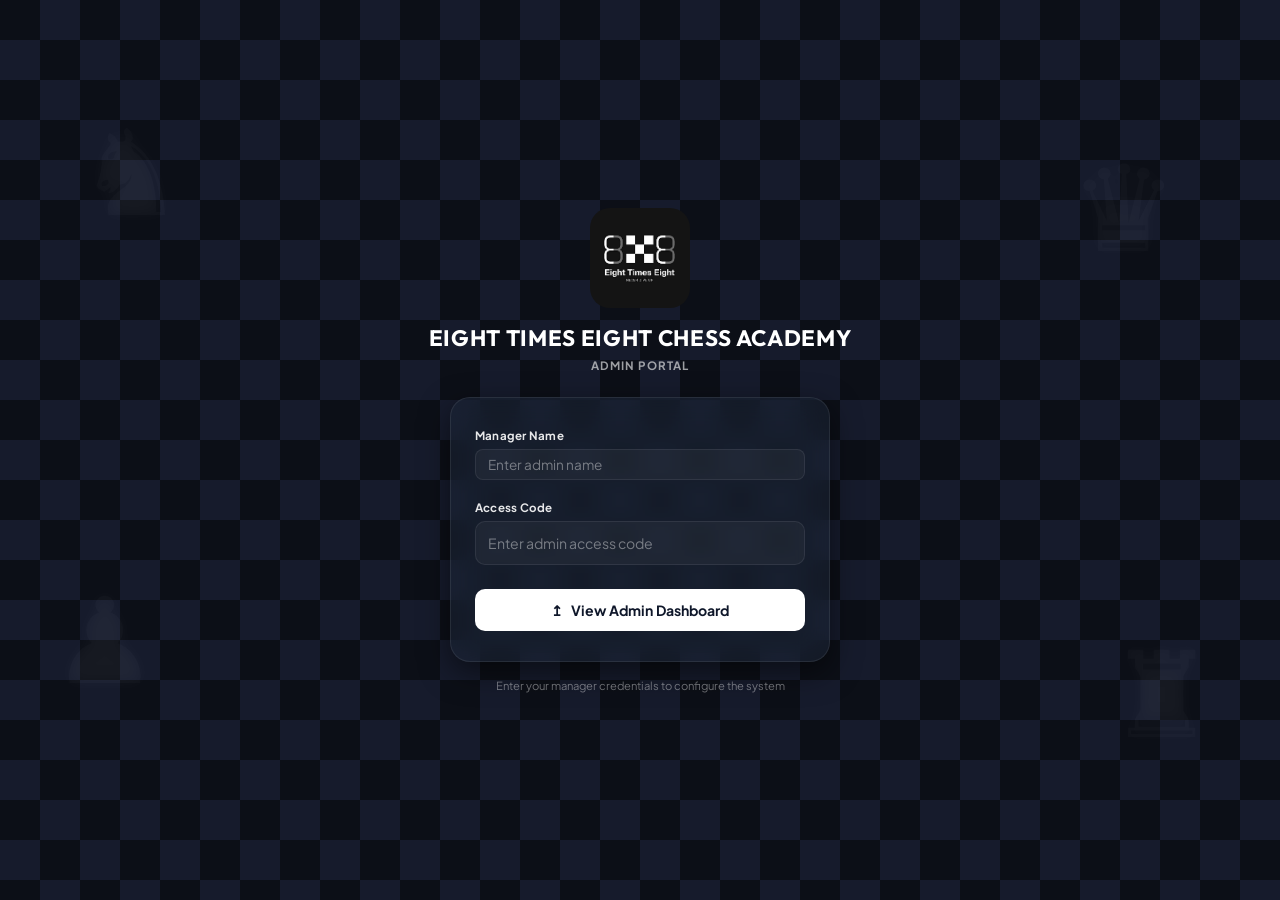
==== commit 0696088c: "feat: add quick add row button for admin and color-coded claim status badges for tutors" ====
--- a/admin.html
+++ b/admin.html
@@ -379,6 +379,7 @@
               <button class="btn" id="export-demos-btn">Export to Excel</button>
               <button class="btn btn-danger" id="bulk-delete-btn" style="display:none;">🗑️ Delete Selected (0)</button>
               <button class="btn btn-primary" id="add-demo-btn">+ Add Demo</button>
+              <button class="btn" id="quick-add-row-btn" style="background-color: var(--color-success); color: white; border: none;">➕ Quick Add Row</button>
             </div>
           </div>
 
@@ -862,33 +863,28 @@
             </div>
             <div class="form-group" style="flex: 1; min-width: 120px;">
               <label for="demo-language">Language</label>
-              <input type="text" id="demo-language" class="form-control" placeholder="e.g. English">
+              <select id="demo-language" class="form-control" required>
+                <option value="English" selected>English</option>
+                <option value="Hindi">Hindi</option>
+                <option value="Tamil">Tamil</option>
+                <option value="Telugu">Telugu</option>
+                <option value="Kannada">Kannada</option>
+                <option value="Malayalam">Malayalam</option>
+                <option value="Spanish">Spanish</option>
+              </select>
             </div>
             <div class="form-group" style="flex: 1.5; min-width: 150px;">
               <label for="demo-level">Level</label>
-              <input type="text" id="demo-level" class="form-control" placeholder="e.g. Beginner/Intermediate">
-            </div>
-          </div>
-
-          <!-- Row 4: Class Outcomes -->
-          <div class="form-row" style="display: flex; gap: 12px; flex-wrap: wrap; margin-bottom: 15px;">
-            <div class="form-group" style="flex: 1; min-width: 120px;">
-              <label for="demo-revision">Revision Required?</label>
-              <input type="text" id="demo-revision" class="form-control" placeholder="e.g. Yes/No">
-            </div>
-            <div class="form-group" style="flex: 2; min-width: 200px;">
-              <label for="demo-topic-start">Topic To Start</label>
-              <input type="text" id="demo-topic-start" class="form-control" placeholder="e.g. Basics, Openings">
-            </div>
-          </div>
-
-          <!-- Row 5: Notes -->
-          <div class="form-group" style="margin-bottom: 15px;">
-            <label for="demo-feedback">Feedback & Notes</label>
-            <textarea id="demo-feedback" class="form-control" style="resize:vertical; min-height:80px;" placeholder="Add class outcome notes..."></textarea>
-          </div>
-
-          <!-- Row 6: Sales Note -->
+              <select id="demo-level" class="form-control" required>
+                <option value="Beginner" selected>Beginner</option>
+                <option value="Intermediate">Intermediate</option>
+                <option value="Advanced">Advanced</option>
+                <option value="Not Sure">Not Sure</option>
+              </select>
+            </div>
+          </div>
+
+          <!-- Row 4: Sales Note -->
           <div class="form-group" style="margin-bottom: 15px;">
             <label for="demo-sales-note">Sales Note (One Line - Invisible to Tutors)</label>
             <input type="text" id="demo-sales-note" class="form-control" placeholder="Add custom sales-only notes here...">
@@ -1013,13 +1009,13 @@
           </div>
         </div>
 
-        <div style="background: rgba(255,255,255,0.02); border: 1px solid var(--border-color); border-radius: 8px; padding: 15px; font-size: 0.9rem;">
-          <h5 style="margin: 0 0 8px 0; color: var(--brand-secondary); font-size: 0.9rem; font-weight: 700; border-bottom: 1px dashed var(--border-color); padding-bottom: 4px;">Detailed Tutor Notes</h5>
+        <div style="background: rgba(255,255,255,0.02); border: 1px solid var(--border-color); border-radius: 8px; padding: 15px; font-size: 0.9rem; max-height: 180px; overflow-y: auto;">
+          <h5 style="margin: 0 0 8px 0; color: var(--brand-secondary); font-size: 0.9rem; font-weight: 700; border-bottom: 1px dashed var(--border-color); padding-bottom: 4px; position: sticky; top: 0; background: #111827; z-index: 1;">Detailed Tutor Notes</h5>
           <p id="rep-class-feedback" style="margin: 4px 0 0 0; font-weight: 700; color: var(--text-main); line-height: 1.4; word-break: break-word; white-space: pre-line;">-</p>
         </div>
 
-        <div style="background: rgba(255,255,255,0.02); border: 1px solid var(--border-color); border-radius: 8px; padding: 15px; font-size: 0.9rem; margin-top: 12px;">
-          <h5 style="margin: 0 0 8px 0; color: var(--brand-secondary); font-size: 0.9rem; font-weight: 700; border-bottom: 1px dashed var(--border-color); padding-bottom: 4px;">Sales Note (Private - Hidden from Tutors)</h5>
+        <div style="background: rgba(255,255,255,0.02); border: 1px solid var(--border-color); border-radius: 8px; padding: 15px; font-size: 0.9rem; margin-top: 12px; max-height: 120px; overflow-y: auto;">
+          <h5 style="margin: 0 0 8px 0; color: var(--brand-secondary); font-size: 0.9rem; font-weight: 700; border-bottom: 1px dashed var(--border-color); padding-bottom: 4px; position: sticky; top: 0; background: #111827; z-index: 1;">Sales Note (Private - Hidden from Tutors)</h5>
           <p id="rep-class-sales-note" style="margin: 4px 0 0 0; font-weight: 700; color: var(--text-main); line-height: 1.4; word-break: break-word; white-space: pre-line;">-</p>
         </div>
       </div>
--- a/style.css
+++ b/style.css
@@ -902,7 +902,7 @@
 }
 
 .login-subtitle {
-  color: var(--text-muted);
+  color: rgba(255, 255, 255, 0.6) !important;
   font-size: 0.72rem;
   font-weight: 700;
   text-transform: uppercase;
@@ -934,7 +934,7 @@
 .login-label {
   font-size: 0.72rem;
   font-weight: 700;
-  color: #94a3b8;
+  color: rgba(255, 255, 255, 0.9) !important;
   letter-spacing: 0.02em;
 }
 
@@ -993,7 +993,7 @@
 
 .login-footer-text {
   font-size: 0.7rem;
-  color: #64748b;
+  color: rgba(255, 255, 255, 0.4) !important;
   text-align: center;
   margin-top: 16px;
   z-index: 10;
@@ -1134,6 +1134,9 @@
   transform: translateY(-20px);
   transition: var(--transition-smooth);
   overflow: hidden;
+  display: flex;
+  flex-direction: column;
+  max-height: 90vh; /* Don't overflow the viewport height */
 }
 
 .modal-backdrop.open .modal-content {
@@ -1146,6 +1149,7 @@
   display: flex;
   justify-content: space-between;
   align-items: center;
+  flex-shrink: 0;
 }
 
 .modal-title {
@@ -1164,15 +1168,17 @@
 
 .modal-body {
   padding: 20px;
+  overflow-y: auto; /* Enable scroll inside the modal content */
 }
 
 .modal-footer {
   padding: 14px 20px;
   border-top: 1px solid var(--border-color);
-  background-color: #f9fafb;
+  background-color: var(--card-bg);
   display: flex;
   justify-content: flex-end;
   gap: 10px;
+  flex-shrink: 0;
 }
 
 /* Switch styling */
@@ -1428,13 +1434,22 @@
   }
   .nav-menu {
     flex-direction: row !important;
-    flex-wrap: wrap;
+    flex-wrap: nowrap !important;
+    overflow-x: auto;
+    -webkit-overflow-scrolling: touch;
+    padding-bottom: 5px;
+    justify-content: flex-start !important;
+    width: 100%;
     gap: 6px;
-    justify-content: center;
+  }
+  .nav-menu::-webkit-scrollbar {
+    display: none;
   }
   .nav-item, .nav-item-external {
     padding: 6px 12px;
     font-size: 0.8rem;
+    white-space: nowrap;
+    flex-shrink: 0;
   }
   main {
     padding: 15px;
@@ -1455,5 +1470,18 @@
     flex-grow: 1;
     width: auto !important;
   }
-}
-
+  .form-row {
+    grid-template-columns: 1fr !important;
+    gap: 8px;
+  }
+}
+
+.form-control:-webkit-autofill,
+.form-control:-webkit-autofill:hover, 
+.form-control:-webkit-autofill:focus, 
+.form-control:-webkit-autofill:active {
+  -webkit-box-shadow: 0 0 0 30px var(--surface-color) inset !important;
+  -webkit-text-fill-color: var(--text-main) !important;
+  transition: background-color 5000s ease-in-out 0s;
+}
+
